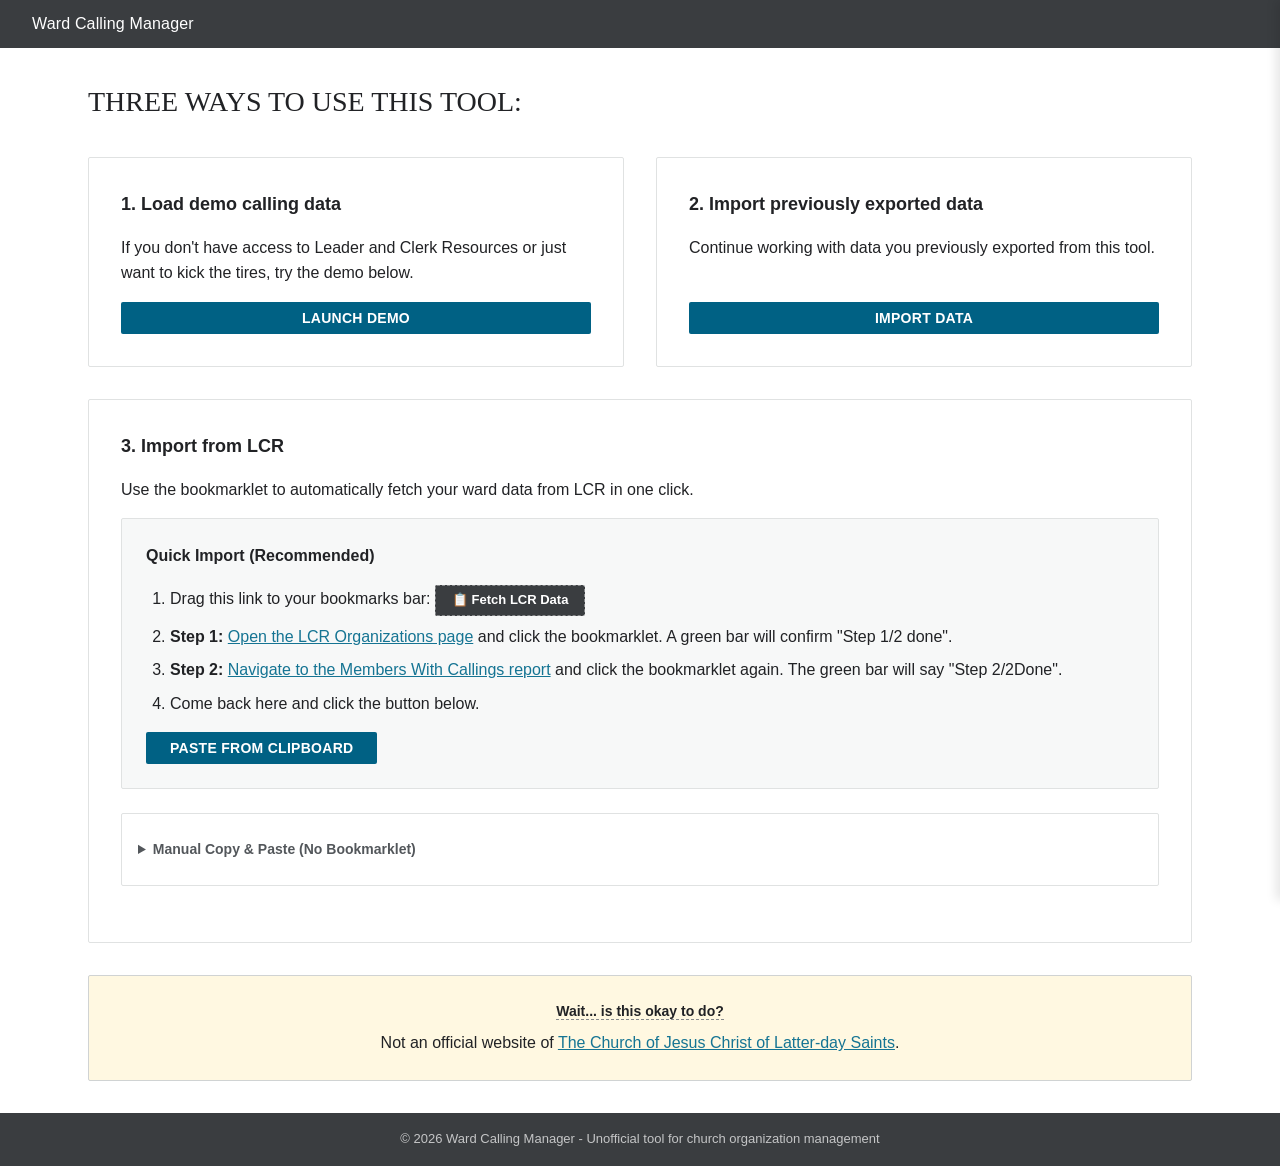
==== index.html @ 269304e5 "Custom callings, undo overhaul, stake-authority releases, presidency cascade releases - Add custom c" ====
<!DOCTYPE html>
<html lang="en">
<head>
    <meta charset="UTF-8">
    <meta name="viewport" content="width=device-width, initial-scale=1.0">
    <title>Ward Calling Manager</title>
    <!-- LCR Ensign Fonts from Church Foundry -->
    <link rel="stylesheet" href="https://foundry.churchofjesuschrist.org/Foundry/v1/Ensign:Sans:300/css">
    <link rel="stylesheet" href="https://foundry.churchofjesuschrist.org/Foundry/v1/Ensign:Sans:400/css">
    <link rel="stylesheet" href="https://foundry.churchofjesuschrist.org/Foundry/v1/Ensign:Sans:600/css">
    <link rel="stylesheet" href="https://foundry.churchofjesuschrist.org/Foundry/v1/Ensign:Sans:700/css">
    <link rel="stylesheet" href="https://foundry.churchofjesuschrist.org/Foundry/v1/Ensign:Serif:400/css">
    <link rel="stylesheet" href="https://foundry.churchofjesuschrist.org/Foundry/v1/Ensign:Serif:700/css">
    <link rel="stylesheet" href="styles.css">
</head>
<body>
    <div class="container">
        <header>
            <div class="header-content">
                <h1>Ward Calling Manager</h1>
                <button id="toggle-visibility-btn" class="header-icon-btn" title="Show/Hide Callings">
                    <svg width="24" height="24" viewBox="0 0 24 24" fill="none" stroke="currentColor" stroke-width="2" stroke-linecap="round" stroke-linejoin="round">
                        <path d="M1 12s4-8 11-8 11 8 11 8-4 8-11 8-11-8-11-8z"/>
                        <circle cx="12" cy="12" r="3"/>
                    </svg>
                </button>
            </div>
            <div class="scenario-tabs" id="scenario-tabs" style="display: none;">
                <div class="tabs-container" id="tabs-container">
                    <!-- Tabs will be dynamically added here -->
                </div>
                <button id="add-scenario-btn" class="add-scenario-btn" title="Add New Scenario">
                    <svg width="20" height="20" viewBox="0 0 24 24" fill="none" stroke="currentColor" stroke-width="2" stroke-linecap="round" stroke-linejoin="round">
                        <line x1="12" y1="5" x2="12" y2="19"></line>
                        <line x1="5" y1="12" x2="19" y2="12"></line>
                    </svg>
                </button>
            </div>
            <div class="toolbar" id="main-toolbar" style="display: none;">
                <button id="back-btn" class="secondary-btn" title="Back to Home">
                    <svg width="20" height="20" viewBox="0 0 24 24" fill="none" stroke="currentColor" stroke-width="2" stroke-linecap="round" stroke-linejoin="round">
                        <path d="M19 12H5M12 19l-7-7 7-7"/>
                    </svg>
                    <span class="btn-text">Back</span>
                </button>
                <button id="export-btn" class="secondary-btn" title="Export Data">
                    <svg width="20" height="20" viewBox="0 0 24 24" fill="none" stroke="currentColor" stroke-width="2" stroke-linecap="round" stroke-linejoin="round">
                        <path d="M21 15v4a2 2 0 0 1-2 2H5a2 2 0 0 1-2-2v-4M7 10l5 5 5-5M12 15V3"/>
                    </svg>
                    <span class="btn-text">Export</span>
                </button>
                <button id="undo-btn" class="secondary-btn" disabled title="Undo">
                    <svg width="20" height="20" viewBox="0 0 24 24" fill="none" stroke="currentColor" stroke-width="2" stroke-linecap="round" stroke-linejoin="round">
                        <path d="M3 7v6h6M21 17a9 9 0 00-9-9 9 9 0 00-9 9"/>
                    </svg>
                    <span class="btn-text">Undo</span>
                </button>
                <button id="print-changes-btn" class="secondary-btn" disabled title="Print Changes">
                    <svg width="20" height="20" viewBox="0 0 24 24" fill="none" stroke="currentColor" stroke-width="2" stroke-linecap="round" stroke-linejoin="round">
                        <path d="M6 9V2h12v7M6 18H4a2 2 0 0 1-2-2v-5a2 2 0 0 1 2-2h16a2 2 0 0 1 2 2v5a2 2 0 0 1-2 2h-2"/>
                        <rect x="6" y="14" width="12" height="8"/>
                    </svg>
                    <span class="btn-text">Print</span>
                </button>
                <div class="org-filter-wrapper">
                    <button id="org-filter-btn" class="secondary-btn org-filter-btn">
                        <span class="btn-text">Organizations</span>
                        <svg width="12" height="12" viewBox="0 0 24 24" fill="none" stroke="currentColor" stroke-width="3" stroke-linecap="round" stroke-linejoin="round"><polyline points="6 9 12 15 18 9"/></svg>
                    </button>
                    <div id="org-filter-dropdown" class="org-filter-dropdown">
                        <label class="org-filter-item org-filter-all">
                            <input type="checkbox" id="org-filter-all" checked />
                            <span>All Organizations</span>
                        </label>
                        <div id="org-filter-list" class="org-filter-list"></div>
                    </div>
                </div>
                <button id="validation-rules-btn" class="secondary-btn" title="Organization Rules">
                    <svg width="20" height="20" viewBox="0 0 24 24" fill="none" stroke="currentColor" stroke-width="2" stroke-linecap="round" stroke-linejoin="round">
                        <path d="M12 22s8-4 8-10V5l-8-3-8 3v7c0 6 8 10 8 10z"/>
                        <path d="M9 12l2 2 4-4"/>
                    </svg>
                    <span class="btn-text">Rules</span>
                </button>
                <input type="text" id="search-input" placeholder="Search callings or members..." />
            </div>
        </header>

        <main>
            <section id="home-section" class="section active">
                <h2>THREE WAYS TO USE THIS TOOL:</h2>
                
                <div class="options-container">
                    <div class="option-card">
                        <h3>1. Load demo calling data</h3>
                        <p>If you don't have access to Leader and Clerk Resources or just want to kick the tires, try the demo below.</p>
                        <button id="launch-demo-btn" class="primary-btn">LAUNCH DEMO</button>
                    </div>

                    <div class="option-card">
                        <h3>2. Import previously exported data</h3>
                        <p>Continue working with data you previously exported from this tool.</p>
                        <button id="import-data-btn" class="primary-btn">IMPORT DATA</button>
                        <input type="file" id="import-file-input" accept="application/json" style="display: none;" />
                    </div>

                    <div class="option-card">
                        <h3>3. Import from LCR</h3>
                        <p>Use the bookmarklet to automatically fetch your ward data from LCR in one click.</p>

                        <div class="import-method import-method-primary">
                            <h4>Quick Import (Recommended)</h4>
                            <ol>
                                <li>Drag this link to your bookmarks bar: <a id="lcr-bookmarklet" class="bookmarklet-link" href="#" title="Drag this to your bookmarks bar">&#x1F4CB; Fetch LCR Data</a></li>
                                <li><strong>Step 1:</strong> <a href="https://lcr.churchofjesuschrist.org/mlt/orgs?unitOrgTypeId=1179&lang=eng" target="_blank">Open the LCR Organizations page</a> and click the bookmarklet. A green bar will confirm "Step 1/2 done".</li>
                                <li><strong>Step 2:</strong> <a href="https://lcr.churchofjesuschrist.org/mlt/report/member-callings?lang=eng" target="_blank">Navigate to the Members With Callings report</a> and click the bookmarklet again. The green bar will say "Step 2/2Done".</li>
                                <li>Come back here and click the button below.</li>
                            </ol>
                            <div class="import-btn-row">
                                <button id="import-clipboard-btn" class="primary-btn">PASTE FROM CLIPBOARD</button>
                                <span id="clipboard-status" class="import-status"></span>
                            </div>
                        </div>

                        <details class="import-method import-method-fallback">
                            <summary>Manual Copy &amp; Paste (No Bookmarklet)</summary>
                            <p>If you can't use the bookmarklet, you can copy the raw page source from two LCR pages instead.</p>
                            <ol>
                                <li>First, <a href="https://lcr.churchofjesuschrist.org/" target="_blank">log into LCR</a> as you normally would.</li>
                                <li><strong>Step 1 — Organizations:</strong>
                                    <ol type="a">
                                        <li>Open the <a href="https://lcr.churchofjesuschrist.org/mlt/orgs?unitOrgTypeId=1179&lang=eng" target="_blank">LCR Organizations page</a> and wait for it to fully load.</li>
                                        <li>Right-click anywhere on the page and choose <strong>View Page Source</strong> (or press <kbd>Ctrl+U</kbd> / <kbd>⌥⌘U</kbd>).</li>
                                        <li>In the source tab that opens, Select All (<kbd>Ctrl+A</kbd> / <kbd>⌘A</kbd>) then Copy (<kbd>Ctrl+C</kbd> / <kbd>⌘C</kbd>).</li>
                                        <li>Come back here and Paste (<kbd>Ctrl+V</kbd> / <kbd>⌘V</kbd>) into the <em>first</em> box below.</li>
                                    </ol>
                                </li>
                                <li><strong>Step 2 — Members With Callings:</strong>
                                    <ol type="a">
                                        <li>Open the <a href="https://lcr.churchofjesuschrist.org/mlt/report/member-callings?lang=eng" target="_blank">Members With Callings report</a> and wait for it to fully load.</li>
                                        <li>Right-click &rarr; <strong>View Page Source</strong> (or <kbd>Ctrl+U</kbd> / <kbd>⌥⌘U</kbd>).</li>
                                        <li>Select All (<kbd>Ctrl+A</kbd> / <kbd>⌘A</kbd>), Copy (<kbd>Ctrl+C</kbd> / <kbd>⌘C</kbd>).</li>
                                        <li>Paste (<kbd>Ctrl+V</kbd> / <kbd>⌘V</kbd>) into the <em>second</em> box below.</li>
                                    </ol>
                                </li>
                                <li>Click <strong>Submit</strong> to import.</li>
                            </ol>

                            <div class="form-group">
                                <label for="orgs-page-source">Organizations Page Source <span class="required">*</span></label>
                                <textarea id="orgs-page-source" rows="6" placeholder="Paste the full page source from the LCR Organizations page here..." required></textarea>
                            </div>

                            <div class="form-group">
                                <label for="mwc-page-source">Members With Callings Page Source <span class="required">*</span></label>
                                <textarea id="mwc-page-source" rows="6" placeholder="Paste the full page source from the Members With Callings report here..." required></textarea>
                            </div>

                            <button id="submit-data-btn" class="primary-btn">SUBMIT</button>
                        </details>
                    </div>
                </div>

                <div class="disclaimer">
                    <h4><a href="#" id="privacy-link">Wait... is this okay to do?</a></h4>
                    <p>Not an official website of <a href="https://churchofjesuschrist.org/" target="_blank">The Church of Jesus Christ of Latter-day Saints</a>.</p>
                </div>
            </section>

            <section id="manager-section" class="section">
                <div id="callings-container" class="all-callings-container"></div>
            </section>

            <!-- Visibility Control Side Panel -->
            <div id="visibility-panel" class="side-panel">
                <div class="side-panel-header">
                    <h2>Show/Hide</h2>
                    <button class="close-btn" onclick="window.callingManager.closeVisibilityModal()">&times;</button>
                </div>
                <div class="side-panel-tabs">
                    <button class="tab-btn active" data-tab="callings" onclick="window.callingManager.switchTab('callings')">Callings</button>
                    <button class="tab-btn" data-tab="members" onclick="window.callingManager.switchTab('members')">Members</button>
                    <button class="tab-btn" data-tab="columns" onclick="window.callingManager.switchTab('columns')">Columns</button>
                </div>
                <div class="side-panel-actions" id="visibility-bulk-actions">
                    <button onclick="window.callingManager.toggleAllItems(true)" class="secondary-btn">Show All</button>
                    <button onclick="window.callingManager.toggleAllItems(false)" class="secondary-btn">Hide All</button>
                </div>
                <div class="side-panel-body">
                    <div id="callings-tab-content" class="tab-content active">
                        <div id="visibility-list" class="visibility-list"></div>
                    </div>
                    <div id="members-tab-content" class="tab-content">
                        <div id="members-visibility-list" class="visibility-list"></div>
                    </div>
                    <div id="columns-tab-content" class="tab-content">
                        <div id="columns-visibility-list" class="visibility-list"></div>
                    </div>
                </div>
            </div>

            <!-- Member Selection Modal -->
            <div id="member-modal" class="modal">
                <div class="modal-content">
                    <div class="modal-header">
                        <h2>Select Member</h2>
                        <button class="close-btn" onclick="window.callingManager.closeMemberModal()">&times;</button>
                    </div>
                    <div class="modal-body">
                        <input type="text" id="member-search" class="modal-search" placeholder="Search members..." />
                        <div id="member-modal-filter-badge" class="member-filter-badge" style="display:none"></div>
                        <div id="member-list" class="member-list"></div>
                        <div class="modal-actions">
                            <button onclick="window.callingManager.closeMemberModal()" class="secondary-btn">Cancel</button>
                            <button onclick="window.callingManager.showAddNewMember()" class="primary-btn">+ Add New Member</button>
                        </div>
                    </div>
                </div>
            </div>

            <!-- Resume Session Modal -->
            <div id="resume-session-modal" class="modal">
                <div class="modal-content" style="max-width: 450px;">
                    <div class="modal-header">
                        <h2>Resume Session</h2>
                    </div>
                    <div class="modal-body">
                        <p class="resume-session-text">A previous session was found.</p>
                        <div class="resume-session-details">
                            <div class="resume-detail-row"><span class="resume-detail-label">Scenarios:</span> <span id="resume-session-scenarios"></span></div>
                            <div class="resume-detail-row"><span class="resume-detail-label">Total changes:</span> <span id="resume-session-changes"></span></div>
                        </div>
                        <p class="resume-session-text">Would you like to resume where you left off?</p>
                        <div class="modal-actions">
                            <button onclick="window.callingManager.resumeSessionNo()" class="secondary-btn">No</button>
                            <button onclick="window.callingManager.resumeSessionYes()" class="primary-btn">Yes</button>
                        </div>
                    </div>
                </div>
            </div>

            <!-- Member Callings Info Modal -->
            <div id="member-callings-info-modal" class="modal">
                <div class="modal-content" style="max-width: 500px;">
                    <div class="modal-header">
                        <h2>Member Callings</h2>
                        <button class="close-btn" onclick="window.callingManager.closeMemberCallingsInfo()">&times;</button>
                    </div>
                    <div class="modal-body">
                        <p id="member-callings-info-name" class="existing-callings-message"></p>
                        <div id="member-callings-info-list" class="member-callings-info-list"></div>
                        <div class="modal-actions">
                            <button onclick="window.callingManager.closeMemberCallingsInfo()" class="secondary-btn">Close</button>
                        </div>
                    </div>
                </div>
            </div>

            <!-- Existing Callings Release Modal -->
            <div id="existing-callings-modal" class="modal">
                <div class="modal-content" style="max-width: 550px;">
                    <div class="modal-header">
                        <h2>Existing Callings</h2>
                        <button class="close-btn" onclick="window.callingManager.closeExistingCallingsModal()">&times;</button>
                    </div>
                    <div class="modal-body">
                        <p id="existing-callings-message" class="existing-callings-message"></p>
                        <div id="existing-callings-list" class="existing-callings-list"></div>
                        <div class="modal-actions">
                            <button onclick="window.callingManager.closeExistingCallingsModal()" class="secondary-btn">Cancel</button>
                            <button id="existing-callings-submit" onclick="window.callingManager.submitExistingCallingsDecision()" class="primary-btn">Proceed</button>
                        </div>
                    </div>
                </div>
            </div>

            <!-- Privacy Policy Modal -->
            <div id="privacy-modal" class="modal">
                <div class="modal-content" style="max-width: 650px;">
                    <div class="modal-header">
                        <h2>Is This Safe to Use?</h2>
                        <button class="close-btn" onclick="window.callingManager.closePrivacyModal()">&times;</button>
                    </div>
                    <div class="modal-body" style="text-align: left;">
                        <p><strong>Great question!</strong> Church policy is very clear that membership data should NOT be sent to third-party servers, websites, or cloud-based service providers.</p>
                        
                        <h3 style="margin-top: 20px;">Q. But aren't I submitting data to this website?</h3>
                        <p><strong>A.</strong> While it may seem like it, the answer is <strong>NO</strong>. This website loads an application in your web browser, but all the information you enter and the work you do with that data takes place on your local computer—similar to using a spreadsheet program or other desktop software. To get a bit more technical, this page uses client-side JavaScript code to accept, parse, and output everything. No communication with the server is necessary beyond the initial page load.</p>
                        
                        <h3 style="margin-top: 20px;">Q. I'm still not sure... can you prove it?</h3>
                        <p><strong>A.</strong> Of course! Not only is all the code used to manage callings open source (you can look at all the nuts and bolts yourself if you like), there is a nice and simple way to put your mind at ease:</p>
                        <ol style="margin-left: 20px;">
                            <li>After loading this page, disconnect from wifi or unplug your internet connection</li>
                            <li>Input your calling data and work offline</li>
                            <li>When you are done and have printed your changes, close the browser and reconnect to the internet</li>
                        </ol>
                        
                        <div style="margin-top: 20px; padding: 15px; background: #f5f5f5; border-radius: 5px;">
                            <p style="margin: 0; font-size: 0.9em;"><strong>Official Church Policy:</strong> For more information about using online resources in Church callings, please review the official guidelines at <a href="https://www.churchofjesuschrist.org/tools/help/use-of-online-resources-in-church-callings?lang=eng" target="_blank">ChurchofJesusChrist.org</a>.</p>
                        </div>
                    </div>
                </div>
            </div>
        </main>

        <footer>
            <p>© 2026 Ward Calling Manager - Unofficial tool for church organization management</p>
        </footer>
    </div>

    <!-- Validation Rules Modal -->
    <div id="validation-rules-modal" class="modal">
        <div class="modal-content" style="max-width: 700px;">
            <div class="modal-header">
                <h2>Organization Validation Rules</h2>
                <button class="close-btn" onclick="window.callingManager.closeValidationRulesModal()">&times;</button>
            </div>
            <div class="modal-body">
                <p style="margin-bottom: 12px; color: var(--text-secondary); font-size: 0.875rem;">Set age and gender requirements for each organization. Warnings will appear when assigning a member that doesn't match.</p>
                <div id="validation-rules-table-container"></div>
            </div>
            <div class="modal-footer">
                <button class="secondary-btn" onclick="window.callingManager.resetValidationRules()">Reset to Defaults</button>
                <button class="primary-btn" onclick="window.callingManager.saveValidationRules()">Save Rules</button>
            </div>
        </div>
    </div>

    <!-- Print Changes Modal -->
    <div id="print-changes-modal" class="modal">
        <div class="modal-content print-modal-content">
            <div class="modal-header">
                <h2>Calling Changes Report</h2>
                <button class="close-btn" onclick="window.callingManager.closePrintChanges()">&times;</button>
            </div>
            <div id="print-changes-content">
                <div id="changes-list"></div>
            </div>
            <div class="modal-footer no-print">
                <button class="primary-btn" onclick="window.print()">Print</button>
                <button class="secondary-btn" onclick="window.callingManager.closePrintChanges()">Close</button>
            </div>
        </div>
    </div>

    <!-- Cascade Release Confirmation Modal -->
    <div id="cascade-release-modal" class="modal">
        <div class="modal-content" style="max-width: 550px;">
            <div class="modal-header">
                <h2>Presidency Release</h2>
                <button class="close-btn" onclick="window.callingManager.closeCascadeReleaseModal()">&times;</button>
            </div>
            <div class="modal-body">
                <p id="cascade-release-message" class="existing-callings-message"></p>
                <div id="cascade-release-list" class="cascade-release-list"></div>
                <div class="modal-actions">
                    <button onclick="window.callingManager.closeCascadeReleaseModal()" class="secondary-btn">Cancel</button>
                    <button onclick="window.callingManager.confirmCascadeRelease()" class="primary-btn release-all-btn">Release All</button>
                </div>
            </div>
        </div>
    </div>

    <script src="app.js"></script>
</body>
</html>
---- styles.css ----
/* ============================================================
   LCR-Style Design System
   Based on Church Unity Design System (Eden)
   ============================================================ */

/* Reset and Base Styles */
* {
    margin: 0;
    padding: 0;
    box-sizing: border-box;
}

:root {
    /* Unity Design System Colors */
    --unity-gray2: #f7f8f8;
    --unity-gray3: #eff0f0;
    --unity-gray5: #e0e2e2;
    --unity-gray10: #d0d3d3;
    --unity-gray15: #bdc0c0;
    --unity-gray20: #a9adad;
    --unity-gray25: #9da1a1;
    --unity-gray30: #878a8c;
    --unity-gray35: #676b6e;
    --unity-gray40: #53575b;
    --unity-gray60: #3a3d40;
    --unity-gray90: #0d0f10;
    --unity-text120: #212225;
    --unity-white: #ffffff;
    --unity-black: #000000;

    /* Blues */
    --unity-blue25: #007da5;
    --unity-blue30: #006184;
    --unity-blue35: #005175;
    --unity-blue40: #003057;

    /* Greens */
    --unity-green30: #318d43;

    /* Reds */
    --unity-red-danger: #b00504;

    /* Yellows */
    --unity-yellow30: #d45311;

    /* Semantic Colors */
    --primary-color: var(--unity-blue30);
    --primary-hover: var(--unity-blue35);
    --secondary-color: var(--unity-gray40);
    --background: var(--unity-white);
    --background-alt: var(--unity-gray3);
    --card-background: var(--unity-white);
    --text-primary: var(--unity-text120);
    --text-secondary: var(--unity-gray40);
    --text-tertiary: var(--unity-gray30);
    --border-color: var(--unity-gray5);
    --border-color-secondary: var(--unity-gray15);
    --link-color: #157493;
    --success-color: var(--unity-green30);
    --warning-color: var(--unity-yellow30);
    --danger-color: var(--unity-red-danger);

    /* Fonts */
    --font-sans: "Ensign:Sans", Roboto, Arial, sans-serif;
    --font-serif: "Ensign:Serif", "Noto Serif", Georgia, serif;
    --font-mono: Courier, "Courier New", monospace;

    /* Spacing */
    --spacing-4: 0.25rem;
    --spacing-8: 0.5rem;
    --spacing-16: 1rem;
    --spacing-24: 1.5rem;
    --spacing-32: 2rem;
    --spacing-48: 3rem;

    /* Shadows (LCR style) */
    --shadow-raised: 0 2px 4px 0 rgba(0,0,0,0.2);
    --shadow-detached: 0 4px 8px 0 rgba(0,0,0,0.2);

    /* Border Radius */
    --border-radius: 0.125rem;
}

body {
    font: normal normal 400 100% / 1.6 var(--font-sans);
    color: var(--text-primary);
    background: var(--background);
    -webkit-font-smoothing: antialiased;
    text-rendering: optimizeLegibility;
}

a {
    color: var(--link-color);
    text-decoration: underline;
}

a:hover {
    text-decoration: none;
}

a:visited {
    color: #9c4f9c;
}

.container {
    min-height: 100vh;
    display: flex;
    flex-direction: column;
}

/* ============================================================
   Header / Navigation Bar (LCR dark bar)
   ============================================================ */
header {
    background: var(--unity-gray60);
    color: white;
    position: sticky;
    top: 0;
    z-index: 100;
}

.header-content {
    padding: 0.625rem var(--spacing-32);
    display: flex;
    align-items: center;
    position: relative;
    min-height: 48px;
}

header h1 {
    font-family: var(--font-sans);
    font-size: 1rem;
    font-weight: 400;
    margin: 0;
    letter-spacing: 0.01em;
}

header .subtitle {
    font-size: 0.875rem;
    opacity: 0.8;
}

.header-icon-btn {
    position: absolute;
    right: var(--spacing-32);
    top: 50%;
    transform: translateY(-50%);
    background: transparent;
    border: 1px solid rgba(255,255,255,0.3);
    color: white;
    width: 36px;
    height: 36px;
    border-radius: var(--border-radius);
    cursor: pointer;
    display: none;
    align-items: center;
    justify-content: center;
    transition: all 0.15s;
}

.header-icon-btn.visible {
    display: flex;
}

.header-icon-btn:hover {
    background: rgba(255,255,255,0.15);
}

.header-icon-btn:active {
    background: rgba(255,255,255,0.25);
}

.header-icon-btn svg {
    width: 20px;
    height: 20px;
}

/* ============================================================
   Main Content Area
   ============================================================ */
main {
    flex: 1;
    padding: var(--spacing-32) var(--spacing-48);
    max-width: 1200px;
    margin: 0 auto;
    width: 100%;
    transition: margin-right 0.3s ease;
}

main.panel-open {
    margin-right: 400px;
}

/* Section Management */
.section {
    display: none;
}

.section.active {
    display: block;
}

/* ============================================================
   Home Page / Options
   ============================================================ */
.options-container {
    display: grid;
    grid-template-columns: 1fr;
    gap: var(--spacing-32);
    margin: var(--spacing-32) 0;
}

@media (min-width: 900px) {
    .options-container {
        grid-template-columns: repeat(2, 1fr);
    }
    .option-card:nth-child(3) {
        grid-column: 1 / -1;
    }
}

h2#home-heading,
#home-section > h2 {
    font-family: var(--font-serif);
    font-size: 1.75rem;
    font-weight: 400;
    color: var(--text-primary);
    margin-bottom: var(--spacing-16);
}

.option-card {
    background: var(--card-background);
    padding: var(--spacing-32);
    border: 1px solid var(--border-color);
    border-radius: var(--border-radius);
    display: flex;
    flex-direction: column;
}

.option-card h3 {
    font-family: var(--font-sans);
    color: var(--text-primary);
    margin-bottom: var(--spacing-16);
    font-size: 1.125rem;
    font-weight: 600;
}

.option-card p {
    flex-grow: 1;
    margin-bottom: var(--spacing-16);
    font-weight: 300;
    font-size: 1rem;
    line-height: 1.6;
}

.option-card ol {
    margin-left: 1.5rem;
    margin-bottom: var(--spacing-24);
    font-weight: 300;
}

.option-card ol li {
    margin-bottom: var(--spacing-8);
    line-height: 1.6;
}

.option-card ol ol {
    margin-top: var(--spacing-8);
}

.option-card .primary-btn {
    margin-top: auto;
}

/* ============================================================
   Import Methods (Option 3)
   ============================================================ */
.import-method {
    margin-bottom: var(--spacing-24);
}

.import-method-primary {
    background: var(--unity-gray2);
    border: 1px solid var(--border-color);
    border-radius: var(--border-radius);
    padding: var(--spacing-24);
}

.import-method-primary h4 {
    font-size: 1rem;
    font-weight: 600;
    margin-bottom: var(--spacing-16);
    color: var(--text-primary);
}

.import-method-primary ol {
    margin-left: 1.5rem;
    margin-bottom: var(--spacing-16);
    font-weight: 300;
}

.import-method-primary ol li {
    margin-bottom: var(--spacing-8);
    line-height: 1.6;
}

.bookmarklet-link {
    display: inline-block;
    background: var(--unity-gray60);
    color: white !important;
    text-decoration: none !important;
    padding: var(--spacing-4) var(--spacing-16);
    border-radius: var(--border-radius);
    font-size: 0.8125rem;
    font-weight: 600;
    cursor: grab;
    white-space: nowrap;
    border: 1px dashed rgba(255,255,255,0.4);
}

.bookmarklet-link:hover {
    background: var(--unity-gray40);
}

.bookmarklet-link:visited {
    color: white !important;
}

.import-btn-row {
    display: flex;
    align-items: center;
    gap: var(--spacing-16);
    margin-top: var(--spacing-16);
}

.import-status {
    font-size: 0.875rem;
    font-weight: 400;
}

.import-status.success {
    color: var(--success-color);
}

.import-status.error {
    color: var(--danger-color);
}

.import-method-fallback {
    border: 1px solid var(--border-color);
    border-radius: var(--border-radius);
    padding: var(--spacing-16);
}

.import-method-fallback summary {
    cursor: pointer;
    font-weight: 600;
    color: var(--text-secondary);
    font-size: 0.875rem;
    padding: var(--spacing-8) 0;
}

.import-method-fallback summary:hover {
    color: var(--text-primary);
}

.import-method-fallback > ol,
.import-method-fallback > p {
    margin-top: var(--spacing-16);
}

.import-method-fallback ol {
    margin-left: 1.5rem;
    font-weight: 300;
}

.import-method-fallback ol li {
    margin-bottom: var(--spacing-8);
    line-height: 1.6;
}

/* ============================================================
   Form Elements
   ============================================================ */
.form-group {
    margin-bottom: var(--spacing-24);
}

.form-group label {
    display: block;
    font-weight: 600;
    margin-bottom: var(--spacing-8);
    color: var(--text-primary);
    font-size: 0.875rem;
}

.form-group textarea {
    width: 100%;
    padding: var(--spacing-8) var(--spacing-16);
    border: 1px solid var(--border-color-secondary);
    border-radius: var(--border-radius);
    font-family: var(--font-mono);
    font-size: 0.875rem;
    resize: vertical;
    line-height: 1.4;
}

.form-group textarea:focus {
    outline: none;
    border-color: var(--primary-color);
    box-shadow: 0 0 0 2px rgba(0, 97, 132, 0.15);
}

.form-group small {
    display: block;
    margin-top: var(--spacing-4);
    color: var(--text-secondary);
    font-size: 0.8125rem;
}

.form-group small.warning {
    color: var(--warning-color);
}

.form-group .required {
    color: var(--danger-color);
    font-weight: 600;
}

.disabled-link {
    color: var(--text-tertiary);
    pointer-events: none;
    cursor: not-allowed;
    text-decoration: none;
    opacity: 0.5;
}

/* ============================================================
   Buttons (LCR style)
   ============================================================ */
.primary-btn,
.secondary-btn {
    padding: var(--spacing-8) var(--spacing-24);
    font-size: 0.875rem;
    font-weight: 600;
    font-family: var(--font-sans);
    border: none;
    border-radius: var(--border-radius);
    cursor: pointer;
    transition: all 0.15s;
    letter-spacing: 0.02em;
}

.primary-btn {
    background: var(--primary-color);
    color: white;
}

.primary-btn:hover {
    background: var(--primary-hover);
}

.secondary-btn {
    background: var(--unity-gray3);
    color: var(--text-primary);
    border: 1px solid var(--border-color-secondary);
}

.secondary-btn:hover {
    background: var(--unity-gray5);
}

.secondary-btn:disabled {
    background: var(--unity-gray3);
    color: var(--text-tertiary);
    cursor: not-allowed;
    opacity: 0.6;
}

.secondary-btn:disabled:hover {
    background: var(--unity-gray3);
}

/* ============================================================
   Disclaimer
   ============================================================ */
.disclaimer {
    background: #fff8e1;
    border: 1px solid var(--unity-gray10);
    border-radius: var(--border-radius);
    padding: var(--spacing-24);
    margin-top: var(--spacing-32);
    text-align: center;
}

.disclaimer h4 {
    color: var(--text-primary);
    margin-bottom: var(--spacing-8);
    font-size: 0.875rem;
}

.disclaimer h4 a {
    color: var(--text-primary);
    text-decoration: none;
    border-bottom: 1px dashed var(--text-tertiary);
    cursor: pointer;
    transition: color 0.15s;
}

.disclaimer h4 a:hover {
    color: var(--link-color);
    border-bottom-color: var(--link-color);
}

/* ============================================================
   Scenario Tabs
   ============================================================ */
.scenario-tabs {
    display: flex;
    align-items: center;
    background: rgba(0,0,0,0.15);
    padding: 0;
    border-top: 1px solid rgba(255,255,255,0.1);
    overflow-x: auto;
    overflow-y: hidden;
}

.tabs-container {
    display: flex;
    flex: 1;
    overflow-x: auto;
    overflow-y: hidden;
}

.scenario-tab {
    background: transparent;
    border: none;
    border-right: 1px solid rgba(255,255,255,0.1);
    color: rgba(255,255,255,0.7);
    padding: var(--spacing-8) var(--spacing-16);
    cursor: pointer;
    white-space: nowrap;
    transition: all 0.15s;
    display: flex;
    align-items: center;
    gap: var(--spacing-8);
    min-width: 100px;
    font-size: 0.875rem;
    font-family: var(--font-sans);
}

.scenario-tab:hover {
    background: rgba(255,255,255,0.1);
    color: white;
}

.scenario-tab.active {
    background: rgba(255,255,255,0.15);
    color: white;
    font-weight: 600;
    border-bottom: 2px solid white;
}

.scenario-tab .tab-name {
    flex: 1;
    cursor: pointer;
}

.scenario-tab .edit-tab {
    display: none;
    width: 16px;
    height: 16px;
    padding: 0;
    background: transparent;
    border: none;
    color: inherit;
    cursor: pointer;
    opacity: 0.6;
    flex-shrink: 0;
    margin-left: var(--spacing-4);
}

.scenario-tab:hover .edit-tab {
    display: block;
}

.scenario-tab .edit-tab:hover {
    opacity: 1;
}

.scenario-tab .edit-tab svg {
    width: 16px;
    height: 16px;
}

.scenario-tab .close-tab {
    display: none;
    width: 18px;
    height: 18px;
    padding: 0;
    background: transparent;
    border: none;
    color: inherit;
    cursor: pointer;
    opacity: 0.7;
    flex-shrink: 0;
}

.scenario-tab:hover .close-tab {
    display: block;
}

.scenario-tab .close-tab:hover {
    opacity: 1;
}

.scenario-tab .close-tab svg {
    width: 18px;
    height: 18px;
}

.add-scenario-btn {
    background: transparent;
    border: none;
    color: rgba(255,255,255,0.7);
    padding: var(--spacing-8);
    cursor: pointer;
    transition: all 0.15s;
    display: flex;
    align-items: center;
    justify-content: center;
    flex-shrink: 0;
}

.add-scenario-btn:hover {
    background: rgba(255,255,255,0.15);
    color: white;
}

/* ============================================================
   Toolbar (below header)
   ============================================================ */
header .toolbar {
    display: flex;
    gap: var(--spacing-8);
    flex-wrap: wrap;
    align-items: center;
    background: rgba(0,0,0,0.08);
    padding: var(--spacing-8) var(--spacing-32);
    border-top: 1px solid rgba(255,255,255,0.1);
}

header .toolbar .secondary-btn {
    background: transparent;
    border: 1px solid rgba(255,255,255,0.3);
    color: white;
    display: flex;
    align-items: center;
    gap: var(--spacing-4);
    font-size: 0.8125rem;
    padding: var(--spacing-4) var(--spacing-16);
}

header .toolbar .secondary-btn svg {
    flex-shrink: 0;
}

header .toolbar .secondary-btn:hover:not(:disabled) {
    background: rgba(255,255,255,0.15);
}

header .toolbar .secondary-btn:disabled {
    opacity: 0.4;
    border-color: rgba(255,255,255,0.15);
}

/* ── Organization filter dropdown ── */
.org-filter-wrapper {
    position: relative;
}

.org-filter-btn {
    white-space: nowrap;
}

.org-filter-btn svg {
    margin-left: 2px;
    transition: transform 0.2s;
}

.org-filter-btn.active {
    background: rgba(255,255,255,0.2) !important;
}

.org-filter-btn.active svg {
    transform: rotate(180deg);
}

.org-filter-dropdown {
    display: none;
    position: absolute;
    top: calc(100% + 6px);
    left: 0;
    z-index: 1000;
    min-width: 260px;
    max-height: 400px;
    overflow-y: auto;
    background: white;
    border: 1px solid var(--border-color);
    border-radius: var(--border-radius);
    box-shadow: 0 4px 16px rgba(0,0,0,0.15);
    padding: var(--spacing-8) 0;
}

.org-filter-dropdown.open {
    display: block;
}

.org-filter-item {
    display: flex;
    align-items: center;
    gap: var(--spacing-8);
    padding: var(--spacing-8) var(--spacing-16);
    cursor: pointer;
    font-size: 0.875rem;
    color: var(--text-primary);
    user-select: none;
}

.org-filter-item:hover {
    background: var(--hover-bg);
}

.org-filter-item input[type="checkbox"] {
    width: 18px;
    height: 18px;
    accent-color: var(--accent-blue);
    cursor: pointer;
    flex-shrink: 0;
}

.org-filter-all {
    border-bottom: 1px solid var(--border-color);
    padding-bottom: var(--spacing-12);
    margin-bottom: var(--spacing-4);
    font-weight: 600;
}

header .toolbar input[type="text"] {
    flex: 1;
    min-width: 200px;
    padding: var(--spacing-4) var(--spacing-8);
    border: 1px solid rgba(255,255,255,0.3);
    border-radius: var(--border-radius);
    background: rgba(255,255,255,0.9);
    color: var(--text-primary);
    font-family: var(--font-sans);
    font-size: 0.875rem;
}

header .toolbar input[type="text"]:focus {
    outline: none;
    border-color: white;
    background: white;
}

/* ============================================================
   Organization Sections (LCR table style)
   ============================================================ */
.all-callings-container {
    display: flex;
    flex-direction: column;
    gap: var(--spacing-48);
}

.org-section {
    background: transparent;
    padding: 0;
}

/* Organization Name Heading - LCR uses serif font */
.org-header {
    font-family: var(--font-serif);
    color: var(--text-primary);
    font-size: 1.75rem;
    font-weight: 400;
    margin-bottom: var(--spacing-4);
    padding-bottom: var(--spacing-8);
    border-bottom: none;
}

/* ============================================================
   Org-level Callings / Members Tabs
   ============================================================ */
.org-tabs {
    display: flex;
    gap: 0;
    border-bottom: 2px solid var(--border-color);
    margin-bottom: var(--spacing-4);
}

.org-tab {
    padding: var(--spacing-8) var(--spacing-16);
    border: none;
    background: none;
    font-family: var(--font-sans);
    font-size: 0.875rem;
    font-weight: 600;
    color: var(--text-secondary);
    cursor: pointer;
    border-bottom: 2px solid transparent;
    margin-bottom: -2px;
    transition: color 0.15s, border-color 0.15s;
}

.org-tab:hover {
    color: var(--text-primary);
}

.org-tab.active {
    color: var(--link-color);
    border-bottom-color: var(--link-color);
}

.org-tab-pane {
    display: none;
}

.org-tab-pane.active {
    display: block;
}

/* Class members table (read-only, inside Members tab) */
.class-section {
    margin-bottom: var(--spacing-16);
}

.class-header {
    font-family: var(--font-sans);
    font-size: 0.9375rem;
    font-weight: 600;
    color: var(--text-primary);
    margin: var(--spacing-8) 0 var(--spacing-4);
    padding: 0;
}

.class-members-table {
    width: 100%;
    border-collapse: collapse;
    font-size: 0.8125rem;
    line-height: 1.4;
    margin-bottom: var(--spacing-8);
}

.class-members-table thead th {
    text-align: left;
    padding: var(--spacing-4) var(--spacing-8);
    font-weight: 600;
    color: var(--text-secondary);
    font-size: 0.75rem;
    text-transform: uppercase;
    letter-spacing: 0.05em;
    border-bottom: 1px solid var(--border-color);
}

.class-members-table thead th.sortable-th {
    cursor: pointer;
    user-select: none;
    white-space: nowrap;
}

.class-members-table thead th.sortable-th:hover {
    color: var(--accent-blue);
}

.class-members-table tbody td {
    padding: var(--spacing-4) var(--spacing-8);
    border-bottom: 1px solid #f0f0f0;
    color: var(--text-primary);
}

.class-members-table tbody tr:last-child td {
    border-bottom: none;
}

/* Members Without Callings search input */
.mwoc-search-row {
    padding: var(--spacing-8) 0;
}

.mwoc-search {
    width: 100%;
    max-width: 320px;
    padding: var(--spacing-8) var(--spacing-12);
    border: 1px solid var(--border-color);
    border-radius: var(--border-radius);
    font-family: var(--font-sans);
    font-size: 0.875rem;
    color: var(--text-primary);
    background: white;
}

.mwoc-search:focus {
    outline: none;
    border-color: var(--accent-blue);
    box-shadow: 0 0 0 2px rgba(21, 116, 147, 0.15);
}

/* ============================================================
   Validation Rules Table
   ============================================================ */

.validation-rules-table {
    width: 100%;
    border-collapse: collapse;
    font-size: 0.8125rem;
    line-height: 1.4;
}

.validation-rules-table thead th {
    text-align: left;
    padding: var(--spacing-8);
    font-weight: 600;
    color: var(--text-secondary);
    font-size: 0.75rem;
    text-transform: uppercase;
    letter-spacing: 0.05em;
    border-bottom: 2px solid var(--border-color);
}

.validation-rules-table tbody tr[data-org-id] td {
    padding: var(--spacing-4) var(--spacing-8);
    border-bottom: 1px solid #f0f0f0;
    vertical-align: middle;
}

.validation-rules-table tbody tr[data-org-id] td.indent {
    padding-left: var(--spacing-24);
    color: var(--text-secondary);
    font-size: 0.8rem;
}

.validation-rules-table tbody tr[data-calling-key] td {
    padding: var(--spacing-4) var(--spacing-8);
    border-bottom: 1px solid #f0f0f0;
    vertical-align: middle;
}

.validation-rules-table tbody tr[data-calling-key] td.indent-calling {
    padding-left: 40px;
    color: var(--text-secondary);
    font-size: 0.75rem;
    font-style: italic;
}

.validation-group-row td {
    padding: var(--spacing-12) var(--spacing-8) var(--spacing-4);
    font-weight: 700;
    font-size: 0.875rem;
    color: var(--text-primary);
    border-bottom: 1px solid var(--border-color);
}

.validation-rules-table select,
.validation-rules-table input[type="number"] {
    padding: var(--spacing-4) var(--spacing-8);
    border: 1px solid var(--border-color);
    border-radius: var(--border-radius);
    font-family: var(--font-sans);
    font-size: 0.8125rem;
    color: var(--text-primary);
    background: white;
}

.validation-rules-table select {
    min-width: 100px;
}

.validation-rules-table input[type="number"] {
    width: 60px;
    text-align: center;
}

.validation-rules-table select:focus,
.validation-rules-table input[type="number"]:focus {
    outline: none;
    border-color: var(--accent-blue);
    box-shadow: 0 0 0 2px rgba(21, 116, 147, 0.15);
}

#validation-rules-table-container {
    max-height: 55vh;
    overflow-y: auto;
    border: 1px solid var(--border-color);
    border-radius: var(--border-radius);
}

/* Sub-org heading (e.g. "Elders Quorum Presidency") */
.sub-org-header {
    font-family: var(--font-sans);
    font-size: 1rem;
    font-weight: 700;
    color: var(--text-primary);
    padding: var(--spacing-16) var(--spacing-16) var(--spacing-8);
}

/* ============================================================
   Callings Table (LCR style - replaces card grid)
   ============================================================ */
.callings-table {
    width: 100%;
    border-collapse: collapse;
    font-size: 0.875rem;
    line-height: 1.4;
}

.callings-table thead th {
    text-align: left;
    font-weight: 700;
    font-size: 0.8125rem;
    color: var(--text-primary);
    padding: var(--spacing-8) var(--spacing-16);
    border-bottom: 2px solid var(--unity-gray10);
    white-space: nowrap;
}

.callings-table tbody tr {
    border-bottom: 1px solid var(--border-color);
    transition: background-color 0.1s;
}

.callings-table tbody tr:hover {
    background-color: var(--unity-gray2);
}

.callings-table tbody td {
    padding: var(--spacing-8) var(--spacing-16);
    vertical-align: middle;
    color: var(--text-primary);
    font-weight: 400;
}

/* Calling name column */
.callings-table td.calling-name-cell {
    font-weight: 400;
    min-width: 200px;
}

/* Member name link */
.callings-table .member-link {
    color: var(--link-color);
    text-decoration: underline;
    cursor: pointer;
    font-weight: 400;
}

.callings-table .member-link:hover {
    text-decoration: none;
}

/* Vacant calling - clickable link */
.callings-table .vacant-link {
    color: var(--text-tertiary);
    font-style: italic;
    font-weight: 400;
    text-decoration: underline;
    cursor: pointer;
}

.callings-table .vacant-link:hover {
    color: var(--link-color);
    text-decoration: none;
}

/* Calling count badge */
.calling-count-badge {
    color: var(--link-color);
    cursor: pointer;
    margin-left: 4px;
    font-size: 0.8125rem;
    text-decoration: underline;
}

.calling-count-badge:hover {
    text-decoration: none;
}

/* Sustained date column */
.callings-table td.sustained-cell {
    white-space: nowrap;
}

/* Set Apart checkmark */
.callings-table td.set-apart-cell {
    text-align: center;
    font-size: 1.1rem;
}

.callings-table .set-apart-check {
    color: var(--text-primary);
}

/* Time in Calling */
.callings-table td.time-in-calling-cell {
    white-space: nowrap;
}

/* Edit/Action button in last column */
.callings-table td.actions-cell {
    text-align: right;
    white-space: nowrap;
    width: 40px;
}

/* ============================================================
   Considering (Candidates) Column
   ============================================================ */

.callings-table td.considering-cell {
    min-width: 160px;
    max-width: 280px;
    vertical-align: middle;
}

.considering-pills {
    display: flex;
    flex-wrap: wrap;
    gap: 4px;
    margin-bottom: 2px;
}

.candidate-pill {
    display: inline-flex;
    align-items: center;
    gap: 2px;
    background: var(--unity-gray5, #e5e5e5);
    color: var(--text-primary);
    font-size: 0.75rem;
    line-height: 1.2;
    padding: 2px 4px 2px 8px;
    border-radius: 12px;
    white-space: nowrap;
    max-width: 100%;
}

.pill-action {
    display: inline-flex;
    align-items: center;
    justify-content: center;
    border: none;
    background: transparent;
    cursor: pointer;
    font-size: 0.7rem;
    width: 18px;
    height: 18px;
    border-radius: 50%;
    padding: 0;
    line-height: 1;
    transition: background 0.15s, color 0.15s;
}

.pill-apply {
    color: var(--success-color, #2e7d32);
}

.pill-apply:hover {
    background: var(--success-color, #2e7d32);
    color: white;
}

.pill-remove {
    color: var(--text-tertiary);
}

.pill-remove:hover {
    background: #d32f2f;
    color: white;
}

.considering-input-wrapper {
    position: relative;
}

.considering-input {
    width: 100%;
    min-width: 80px;
    padding: 3px 6px;
    border: 1px solid transparent;
    border-radius: var(--border-radius);
    font-family: var(--font-sans);
    font-size: 0.75rem;
    color: var(--text-primary);
    background: transparent;
    outline: none;
}

.considering-input::placeholder {
    color: var(--text-tertiary);
    font-style: italic;
}

.considering-input:focus {
    border-color: var(--accent-blue);
    background: white;
    box-shadow: 0 0 0 2px rgba(21, 116, 147, 0.12);
}

.considering-dropdown {
    display: none;
    position: absolute;
    top: 100%;
    left: 0;
    right: 0;
    min-width: 200px;
    max-height: 200px;
    overflow-y: auto;
    background: white;
    border: 1px solid var(--border-color);
    border-radius: var(--border-radius);
    box-shadow: 0 4px 12px rgba(0,0,0,0.12);
    z-index: 100;
}

.considering-dropdown.open {
    display: block;
}

.considering-dropdown-item {
    padding: 6px 10px;
    font-size: 0.8125rem;
    cursor: pointer;
    color: var(--text-primary);
}

.considering-dropdown-item:hover,
.considering-dropdown-item.highlighted {
    background: var(--unity-gray2, #f5f5f5);
    color: var(--accent-blue);
}

/* Print: hide considering column and type-ahead */
@media print {
    .considering-cell,
    .considering-header,
    .time-in-calling-cell,
    .time-in-calling-header {
        display: none;
    }
}

.callings-table .edit-row-btn {
    background: transparent;
    border: none;
    color: var(--text-tertiary);
    cursor: pointer;
    padding: var(--spacing-4);
    border-radius: var(--border-radius);
    transition: color 0.15s;
    display: inline-flex;
    align-items: center;
}

.callings-table .edit-row-btn:hover {
    color: var(--primary-color);
}

.callings-table .edit-row-btn svg {
    width: 18px;
    height: 18px;
}

/* Changed row highlight */
.callings-table tbody tr.recently-changed {
    background: linear-gradient(to right, #e8f5e9 0%, transparent 40%);
    border-left: 3px solid var(--success-color);
}

.callings-table tbody tr.recently-changed:hover {
    background: linear-gradient(to right, #c8e6c9 0%, var(--unity-gray2) 40%);
}

/* Hidden row */
.callings-table tbody tr.hidden {
    display: none;
}

/* Inline edit mode row */
.callings-table tbody tr.editing-row {
    background-color: var(--unity-gray2);
}

.callings-table tbody tr.editing-row td {
    padding: var(--spacing-8) var(--spacing-16);
}

/* Inline edit controls */
.inline-edit-controls {
    display: flex;
    align-items: center;
    justify-content: flex-end;
    gap: var(--spacing-8);
}

.inline-edit-controls .edit-action-btn {
    padding: var(--spacing-4) var(--spacing-8);
    font-size: 0.8125rem;
    font-family: var(--font-sans);
    border: 1px solid var(--border-color-secondary);
    border-radius: var(--border-radius);
    cursor: pointer;
    background: var(--card-background);
    color: var(--text-primary);
    transition: all 0.15s;
}

.inline-edit-controls .edit-action-btn:hover {
    background: var(--unity-gray3);
}

.inline-edit-controls .edit-action-btn.release-btn {
    color: var(--danger-color);
    border-color: var(--danger-color);
}

.inline-edit-controls .edit-action-btn.release-btn:hover {
    background: #fef2f2;
}

.inline-edit-controls .save-btn {
    background: var(--primary-color);
    color: white;
    border-color: var(--primary-color);
}

.inline-edit-controls .save-btn:hover {
    background: var(--primary-hover);
}

.inline-edit-controls .cancel-btn {
    background: var(--unity-gray3);
}

/* Count line */
.org-count {
    font-size: 0.8125rem;
    color: var(--text-secondary);
    padding: var(--spacing-8) var(--spacing-16);
    font-weight: 400;
}

/* ── Add Custom Calling ── */
.add-calling-link {
    display: inline-block;
    font-size: 0.8125rem;
    color: var(--link);
    text-decoration: none;
    padding: var(--spacing-4) var(--spacing-16);
    cursor: pointer;
}
.add-calling-link:hover {
    text-decoration: underline;
}
.add-calling-form {
    display: flex;
    align-items: center;
    gap: var(--spacing-8);
    padding: var(--spacing-8) var(--spacing-16);
}
.add-calling-input {
    flex: 1;
    max-width: 320px;
    padding: var(--spacing-4) var(--spacing-8);
    border: 1px solid var(--border);
    border-radius: var(--radius);
    font-size: 0.875rem;
    font-family: inherit;
}
.add-calling-input:focus {
    outline: none;
    border-color: var(--link);
    box-shadow: 0 0 0 2px rgba(0, 108, 181, 0.15);
}
.add-calling-btn {
    padding: var(--spacing-4) var(--spacing-12);
    background: var(--link);
    color: #fff;
    border: none;
    border-radius: var(--radius);
    font-size: 0.8125rem;
    cursor: pointer;
}
.add-calling-btn:hover {
    background: var(--link-hover);
}
.add-calling-cancel-btn {
    padding: var(--spacing-4) var(--spacing-12);
    background: none;
    color: var(--text-secondary);
    border: 1px solid var(--border);
    border-radius: var(--radius);
    font-size: 0.8125rem;
    cursor: pointer;
}
.add-calling-cancel-btn:hover {
    background: var(--hover-bg, rgba(0,0,0,0.04));
}
.calling-name-cell.custom-calling {
    font-style: italic;
}

/* ============================================================
   Members Without Callings (card grid)
   ============================================================ */
.callings-grid {
    display: grid;
    grid-template-columns: repeat(auto-fill, minmax(250px, 1fr));
    gap: var(--spacing-8);
}

.calling-card {
    padding: var(--spacing-16);
    background: var(--card-background);
    border: 1px solid var(--border-color);
    border-radius: var(--border-radius);
    transition: all 0.15s;
}

.calling-card:hover {
    background: var(--unity-gray2);
}

.calling-card h4 {
    color: var(--text-primary);
    font-size: 0.875rem;
    font-weight: 400;
    margin: 0;
}

.calling-card.member-card {
    background: var(--card-background);
    border-left: 3px solid var(--unity-gray20);
}

.calling-card.member-card h4 {
    color: var(--text-primary);
    margin: 0;
}

.calling-card.hidden {
    display: none;
}

/* Legacy card styles (keeping for compatibility) */
.calling-card .member-select {
    display: flex;
    justify-content: space-between;
    align-items: center;
    gap: var(--spacing-8);
    margin-bottom: var(--spacing-8);
}

.calling-card .member-select > div {
    display: flex;
    gap: var(--spacing-4);
}

.calling-card .member-name {
    font-size: 0.875rem;
    font-weight: 400;
    color: var(--link-color);
    flex: 1;
}

.calling-card .vacant {
    color: var(--text-tertiary);
    font-style: italic;
}

.calling-card .change-btn {
    padding: var(--spacing-4) var(--spacing-8);
    font-size: 0.75rem;
    background: var(--unity-gray3);
    color: var(--text-primary);
    border: 1px solid var(--border-color-secondary);
    border-radius: var(--border-radius);
    cursor: pointer;
    transition: all 0.15s;
    white-space: nowrap;
}

.calling-card .change-btn:hover {
    background: var(--unity-gray5);
}

.calling-card .release-btn {
    color: var(--danger-color);
    border-color: var(--danger-color);
}

.calling-card .release-btn:hover {
    background: #fef2f2;
}

.calling-card .contact-info {
    font-size: 0.8125rem;
    color: var(--text-secondary);
    margin-top: var(--spacing-8);
    padding-top: var(--spacing-8);
    border-top: 1px solid var(--border-color);
}

.calling-card .details {
    display: flex;
    gap: var(--spacing-16);
    flex-wrap: wrap;
    margin-top: var(--spacing-8);
    padding-top: var(--spacing-8);
    border-top: 1px solid var(--border-color);
    font-size: 0.8125rem;
    color: var(--text-secondary);
}

.calling-card .details span {
    display: inline-block;
}

.calling-card .details .set-apart {
    color: var(--success-color);
    font-weight: 600;
}

.calling-card .details .not-set-apart {
    color: var(--warning-color);
    font-weight: 600;
}

.calling-card .details .pending {
    color: var(--link-color);
    font-weight: 600;
}

.calling-card.recently-changed {
    border-left: 3px solid var(--success-color);
    background: linear-gradient(to right, #e8f5e9 0%, var(--card-background) 20%);
}

/* ============================================================
   Footer (LCR style)
   ============================================================ */
footer {
    background: var(--unity-gray60);
    color: rgba(255,255,255,0.7);
    text-align: center;
    padding: var(--spacing-16);
    margin-top: auto;
    font-size: 0.8125rem;
}

/* ============================================================
   Responsive Design
   ============================================================ */
@media (max-width: 768px) {
    main {
        padding: var(--spacing-16);
    }

    .callings-table {
        font-size: 0.8125rem;
    }

    .callings-table thead th,
    .callings-table tbody td {
        padding: var(--spacing-4) var(--spacing-8);
    }

    .callings-grid {
        grid-template-columns: 1fr;
    }

    .header-content {
        padding: var(--spacing-8) var(--spacing-16);
    }

    header h1 {
        font-size: 0.9rem;
        padding-right: 50px;
    }

    header .toolbar {
        padding: var(--spacing-4) var(--spacing-16);
        gap: var(--spacing-4);
        justify-content: space-between;
    }

    header .toolbar .secondary-btn {
        padding: var(--spacing-4);
        min-width: 36px;
        justify-content: center;
    }

    header .toolbar .secondary-btn .btn-text {
        display: none;
    }

    header .toolbar .secondary-btn svg {
        width: 18px;
        height: 18px;
    }

    header .toolbar input[type="text"] {
        flex: 1;
        min-width: 100px;
        font-size: 0.8125rem;
    }

    .scenario-tabs {
        flex-wrap: nowrap;
    }

    .scenario-tab {
        padding: var(--spacing-4) var(--spacing-8);
        font-size: 0.8125rem;
        min-width: 80px;
    }

    .add-scenario-btn {
        padding: var(--spacing-4);
    }

    .side-panel {
        width: 100%;
        right: -100%;
    }

    .side-panel.active {
        right: 0;
    }

    main.panel-open {
        margin-right: 0;
    }

    .org-header {
        font-size: 1.25rem;
    }
}

/* ============================================================
   Loading / Empty States
   ============================================================ */
.loading {
    text-align: center;
    padding: var(--spacing-32);
    color: var(--text-secondary);
}

.loading::after {
    content: '...';
    animation: loading 1.5s infinite;
}

@keyframes loading {
    0%, 20% { content: '.'; }
    40% { content: '..'; }
    60%, 100% { content: '...'; }
}

.empty-state {
    text-align: center;
    padding: var(--spacing-48);
    color: var(--text-secondary);
}

.empty-state p {
    font-size: 1rem;
    font-weight: 300;
}

/* ============================================================
   Modals
   ============================================================ */
.modal {
    display: none;
    position: fixed;
    z-index: 1000;
    left: 0;
    top: 0;
    width: 100%;
    height: 100%;
    overflow: auto;
    background-color: rgba(0,0,0,0.4);
}

.modal.active {
    display: flex;
    align-items: center;
    justify-content: center;
}

.modal-content {
    background-color: var(--card-background);
    margin: auto;
    padding: 0;
    border-radius: var(--border-radius);
    width: 90%;
    max-width: 600px;
    max-height: 80vh;
    display: flex;
    flex-direction: column;
    box-shadow: var(--shadow-detached);
}

.modal-header {
    display: flex;
    justify-content: space-between;
    align-items: center;
    padding: var(--spacing-24);
    border-bottom: 1px solid var(--border-color);
}

.modal-header h2 {
    margin: 0;
    font-family: var(--font-serif);
    font-weight: 400;
    font-size: 1.25rem;
    color: var(--text-primary);
}

/* ============================================================
   Side Panel (visibility control)
   ============================================================ */
.side-panel {
    position: fixed;
    top: 0;
    right: -400px;
    width: 400px;
    height: 100vh;
    background-color: var(--card-background);
    box-shadow: -4px 0 10px rgba(0,0,0,0.1);
    z-index: 999;
    transition: right 0.3s ease;
    display: flex;
    flex-direction: column;
    border-left: 1px solid var(--border-color);
}

.side-panel.active {
    right: 0;
}

.side-panel-header {
    display: flex;
    justify-content: space-between;
    align-items: center;
    padding: var(--spacing-24);
    border-bottom: 1px solid var(--border-color);
    background: var(--unity-gray60);
    color: white;
}

.side-panel-header h2 {
    margin: 0;
    color: white;
    font-family: var(--font-sans);
    font-size: 1rem;
    font-weight: 600;
}

.side-panel-header .close-btn {
    color: white;
}

.side-panel-header .close-btn:hover {
    color: rgba(255,255,255,0.7);
}

.side-panel-tabs {
    display: flex;
    border-bottom: 1px solid var(--border-color);
    background: var(--unity-gray2);
}

.tab-btn {
    flex: 1;
    padding: var(--spacing-16);
    background: transparent;
    border: none;
    border-bottom: 2px solid transparent;
    cursor: pointer;
    font-size: 0.875rem;
    font-weight: 600;
    font-family: var(--font-sans);
    color: var(--text-secondary);
    transition: all 0.15s;
}

.tab-btn:hover {
    background: rgba(0,97,132,0.05);
    color: var(--text-primary);
}

.tab-btn.active {
    color: var(--primary-color);
    border-bottom-color: var(--primary-color);
    background: white;
}

.tab-content {
    display: none;
}

.tab-content.active {
    display: block;
}

.side-panel-actions {
    display: flex;
    gap: var(--spacing-8);
    padding: var(--spacing-16) var(--spacing-24);
    border-bottom: 1px solid var(--border-color);
    background: var(--unity-gray2);
}

.side-panel-body {
    flex: 1;
    overflow-y: auto;
    padding: var(--spacing-24);
}

.close-btn {
    font-size: 1.5rem;
    font-weight: 300;
    color: var(--text-secondary);
    background: none;
    border: none;
    cursor: pointer;
    padding: 0;
    width: 2rem;
    height: 2rem;
    line-height: 1;
}

.close-btn:hover {
    color: var(--text-primary);
}

.modal-body {
    padding: var(--spacing-24);
    overflow-y: auto;
    flex: 1;
}

.modal-actions {
    display: flex;
    gap: var(--spacing-8);
    margin-bottom: var(--spacing-16);
    flex-wrap: wrap;
}

.modal-search {
    width: 100%;
    padding: var(--spacing-8);
    margin-bottom: var(--spacing-16);
    border: 1px solid var(--border-color-secondary);
    border-radius: var(--border-radius);
    font-size: 0.875rem;
    font-family: var(--font-sans);
}

.modal-search:focus {
    outline: none;
    border-color: var(--primary-color);
}

/* ============================================================
   Visibility List
   ============================================================ */
.visibility-list {
    display: flex;
    flex-direction: column;
    gap: var(--spacing-4);
}

.visibility-item {
    display: flex;
    align-items: center;
    padding: var(--spacing-8) var(--spacing-16);
    background: var(--card-background);
    border-radius: var(--border-radius);
    border: 1px solid var(--border-color);
}

.visibility-item input[type="checkbox"] {
    margin-right: var(--spacing-8);
    width: 16px;
    height: 16px;
    cursor: pointer;
}

.visibility-item label {
    cursor: pointer;
    flex: 1;
    display: flex;
    justify-content: space-between;
    align-items: center;
    font-size: 0.875rem;
}

.visibility-item .org-label {
    font-size: 0.8125rem;
    color: var(--text-secondary);
}

/* ============================================================
   Member List (modal)
   ============================================================ */
.member-list {
    display: flex;
    flex-direction: column;
    gap: var(--spacing-4);
    max-height: 400px;
    overflow-y: auto;
}

.member-item {
    padding: var(--spacing-8) var(--spacing-16);
    background: var(--card-background);
    border: 1px solid var(--border-color);
    border-radius: var(--border-radius);
    cursor: pointer;
    transition: all 0.15s;
    font-size: 0.875rem;
}

.member-item:hover {
    background: var(--primary-color);
    color: white;
    border-color: var(--primary-color);
}

.member-item.hidden {
    display: none;
}

.member-filter-badge {
    display: inline-block;
    background: var(--primary-light);
    color: var(--primary-color);
    font-size: 0.75rem;
    font-weight: 600;
    padding: 3px 10px;
    border-radius: 12px;
    margin-bottom: var(--spacing-8);
    border: 1px solid var(--primary-color);
}

/* ============================================================
   Existing Callings Release Modal
   ============================================================ */
/* Resume Session Modal */
.resume-session-text {
    margin: 0 0 var(--spacing-12) 0;
    font-size: 0.95rem;
    color: var(--text-primary);
}

.resume-session-details {
    padding: var(--spacing-12) var(--spacing-16);
    background: var(--card-background);
    border: 1px solid var(--border-color);
    border-radius: var(--border-radius);
    margin-bottom: var(--spacing-16);
}

.resume-detail-row {
    padding: 4px 0;
    font-size: 0.9rem;
}

.resume-detail-label {
    font-weight: 600;
}

/* Member Callings Info Modal */
.member-callings-info-list {
    display: flex;
    flex-direction: column;
    gap: var(--spacing-8);
    margin-bottom: var(--spacing-16);
}

.member-calling-info-item {
    display: flex;
    flex-direction: column;
    gap: 2px;
    padding: var(--spacing-8) var(--spacing-12);
    background: var(--card-background);
    border: 1px solid var(--border-color);
    border-radius: var(--border-radius);
}

.member-calling-info-item .calling-detail {
    font-weight: 600;
    color: var(--text-primary);
}

.member-calling-info-item .org-detail {
    color: var(--text-secondary);
    font-size: 0.8125rem;
}

.existing-callings-message {
    margin: 0 0 var(--spacing-16) 0;
    font-size: 0.9rem;
    line-height: 1.5;
    color: var(--text-primary);
}

.existing-callings-list {
    display: flex;
    flex-direction: column;
    gap: var(--spacing-8);
    margin-bottom: var(--spacing-16);
}

.existing-calling-item {
    display: flex;
    align-items: center;
    gap: var(--spacing-8);
    padding: var(--spacing-8) var(--spacing-12);
    background: var(--card-background);
    border: 1px solid var(--border-color);
    border-radius: var(--border-radius);
    cursor: pointer;
    transition: border-color 0.15s, background 0.15s;
}

.existing-calling-item:hover {
    border-color: var(--primary-color);
    background: var(--unity-gray2, #f5f5f5);
}

.existing-calling-item input[type="checkbox"] {
    flex-shrink: 0;
    width: 16px;
    height: 16px;
    accent-color: var(--primary-color);
}

.existing-calling-item label {
    flex: 1;
    cursor: pointer;
    font-size: 0.875rem;
}

.existing-calling-item .calling-detail {
    font-weight: 600;
    color: var(--text-primary);
}

.existing-calling-item .org-detail {
    color: var(--text-secondary);
    font-size: 0.8125rem;
}

/* ============================================================
   Cascade Release Modal & Warning Banner
   ============================================================ */
.cascade-release-list {
    display: flex;
    flex-direction: column;
    gap: var(--spacing-8);
    margin: var(--spacing-16) 0;
}

.cascade-release-item {
    display: flex;
    align-items: center;
    justify-content: space-between;
    padding: var(--spacing-8) var(--spacing-12);
    background: var(--card-background);
    border: 1px solid var(--border-color);
    border-radius: var(--border-radius);
}

.cascade-release-item .calling-detail {
    font-weight: 600;
    color: var(--text-primary);
    font-size: 0.875rem;
}

.cascade-release-item .cascade-member-name {
    color: var(--text-secondary);
    font-size: 0.875rem;
}

.release-all-btn {
    background: var(--release-red, #c4314b) !important;
    border-color: var(--release-red, #c4314b) !important;
}

.release-all-btn:hover {
    background: #a82940 !important;
    border-color: #a82940 !important;
}

.cascade-warning-banner {
    padding: var(--spacing-8) var(--spacing-12);
    background: #fff3cd;
    border: 1px solid #ffc107;
    border-radius: var(--border-radius);
    color: #856404;
    font-size: 0.8125rem;
    line-height: 1.45;
    margin-bottom: var(--spacing-8);
}

.cascade-warning-banner svg {
    vertical-align: -2px;
    margin-right: 4px;
    stroke: #856404;
}

/* ============================================================
   Print Changes Modal
   ============================================================ */
.print-modal-content {
    max-width: 900px;
    width: 95%;
    max-height: 90vh;
}

#print-changes-content {
    padding: var(--spacing-32);
    overflow-y: auto;
    flex: 1;
}

#print-changes-content h2 {
    font-family: var(--font-serif);
    font-weight: 400;
    color: var(--text-primary);
    margin-bottom: var(--spacing-16);
    border-bottom: 2px solid var(--primary-color);
    padding-bottom: var(--spacing-8);
}

.changes-report {
    width: 100%;
}

.report-scenario {
    font-size: 1rem;
    font-weight: 600;
    color: var(--text-primary);
    margin: var(--spacing-4) 0;
}

.report-date {
    margin: var(--spacing-4) 0;
    font-size: 0.875rem;
    color: var(--text-secondary);
}

.report-summary {
    font-weight: 600;
    font-size: 0.875rem;
    color: var(--primary-color);
    margin: var(--spacing-8) 0 var(--spacing-24);
}

/* Two-column report layout */
.report-columns {
    display: grid;
    grid-template-columns: 1fr 1fr;
    gap: var(--spacing-32);
    margin-top: var(--spacing-16);
}

.report-column h3 {
    font-family: var(--font-sans);
    font-size: 0.9375rem;
    font-weight: 700;
    color: var(--unity-gray60);
    padding-bottom: var(--spacing-8);
    border-bottom: 2px solid var(--unity-gray10);
    margin-bottom: var(--spacing-16);
}

.report-list {
    margin: 0;
    padding-left: 1.5rem;
    font-size: 0.875rem;
    line-height: 1.8;
}

.report-list li {
    padding: var(--spacing-4) 0;
    border-bottom: 1px solid var(--border-color);
}

.report-list li:last-child {
    border-bottom: none;
}

.report-empty {
    font-size: 0.875rem;
    color: var(--text-tertiary);
    font-style: italic;
    padding: var(--spacing-16) 0;
}

.report-subheading {
    margin-top: var(--spacing-24);
    padding-top: var(--spacing-12);
    border-top: 1px solid var(--border-color);
}

.report-note {
    font-size: 0.8125rem;
    color: var(--text-secondary);
    font-style: italic;
    margin: 4px 0 var(--spacing-8) 0;
}

@media (max-width: 600px) {
    .report-columns {
        grid-template-columns: 1fr;
    }
}

/* Legacy changes table (kept for reference) */
.changes-table {
    width: 100%;
    border-collapse: collapse;
    margin-top: var(--spacing-16);
    font-size: 0.875rem;
}

.changes-table thead {
    background: var(--unity-gray60);
    color: white;
}

.changes-table th,
.changes-table td {
    padding: var(--spacing-8) var(--spacing-16);
    text-align: left;
    border: 1px solid var(--border-color);
}

.changes-table th {
    font-weight: 600;
}

.changes-table tbody tr:nth-child(even) {
    background-color: var(--unity-gray2);
}

.changes-table tbody tr:hover {
    background-color: #e8f4f8;
}

.changes-table td:first-child {
    width: 50px;
    text-align: center;
    font-weight: 600;
    color: var(--primary-color);
}

.changes-table td:nth-child(2) {
    width: 180px;
    font-size: 0.8125rem;
}

.modal-footer {
    padding: var(--spacing-16) var(--spacing-32);
    border-top: 1px solid var(--border-color);
    display: flex;
    gap: var(--spacing-8);
    justify-content: flex-end;
}

/* ============================================================
   Print Styles
   ============================================================ */
@media print {
    .no-print {
        display: none !important;
    }

    body > .container,
    header,
    .toolbar,
    .modal-actions,
    .close,
    .close-btn,
    main,
    .side-panel {
        display: none !important;
    }

    #print-changes-modal .modal-header {
        display: block !important;
        border-bottom: 2px solid #0d6e6e;
        padding-bottom: 8px;
        margin-bottom: 12px;
    }

    #print-changes-modal .modal-header .close-btn {
        display: none !important;
    }

    #print-changes-modal {
        display: block !important;
        position: static;
        background: white;
        width: 100%;
        height: auto;
    }

    .modal-content {
        box-shadow: none;
        max-width: 100%;
        width: 100%;
        max-height: none;
        border-radius: 0;
    }

    #print-changes-content {
        padding: 0;
    }

    #print-changes-modal .modal-header h2 {
        page-break-after: avoid;
    }

    .changes-table {
        page-break-inside: avoid;
    }

    .changes-table thead {
        display: table-header-group;
    }

    .changes-table tbody tr {
        page-break-inside: avoid;
    }
}
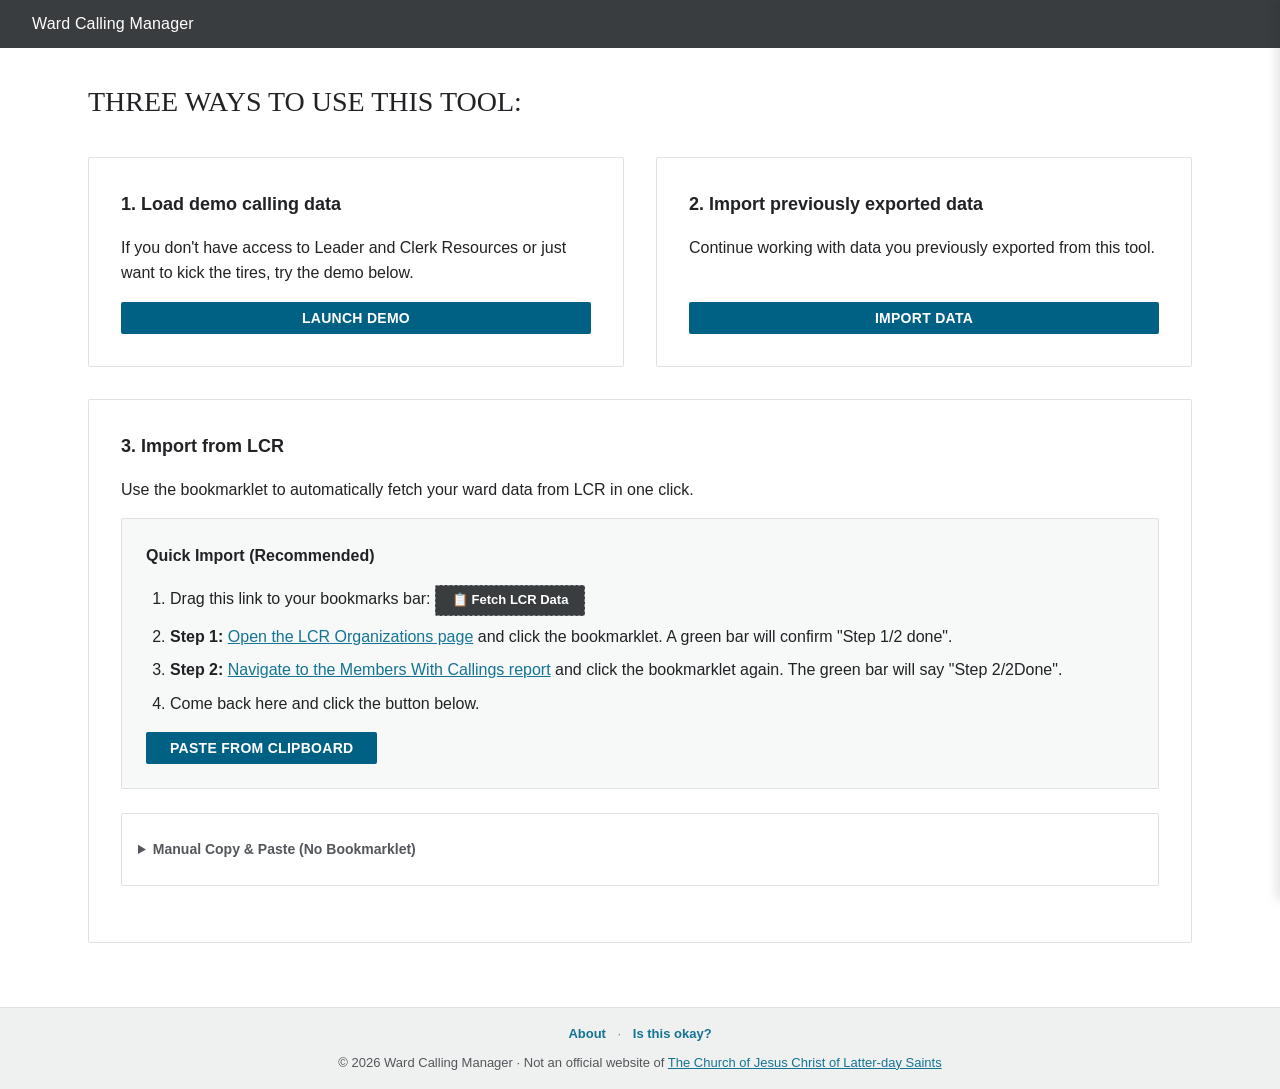
==== commit f4bb8865: "Restyle footer, add About modal, move privacy link to footer - Replace dark header-style footer with" ====
--- a/index.html
+++ b/index.html
@@ -161,10 +161,7 @@
                     </div>
                 </div>
 
-                <div class="disclaimer">
-                    <h4><a href="#" id="privacy-link">Wait... is this okay to do?</a></h4>
-                    <p>Not an official website of <a href="https://churchofjesuschrist.org/" target="_blank">The Church of Jesus Christ of Latter-day Saints</a>.</p>
-                </div>
+
             </section>
 
             <section id="manager-section" class="section">
@@ -304,7 +301,14 @@
         </main>
 
         <footer>
-            <p>© 2026 Ward Calling Manager - Unofficial tool for church organization management</p>
+            <div class="footer-content">
+                <div class="footer-links">
+                    <a href="#" id="footer-about-link">About</a>
+                    <span class="footer-sep">·</span>
+                    <a href="#" id="footer-privacy-link">Is this okay?</a>
+                </div>
+                <p class="footer-copy">© 2026 Ward Calling Manager · Not an official website of <a href="https://churchofjesuschrist.org/" target="_blank">The Church of Jesus Christ of Latter-day Saints</a></p>
+            </div>
         </footer>
     </div>
 
@@ -343,6 +347,33 @@
         </div>
     </div>
 
+    <!-- About Modal -->
+    <div id="about-modal" class="modal">
+        <div class="modal-content" style="max-width: 650px;">
+            <div class="modal-header">
+                <h2>About Ward Calling Manager</h2>
+                <button class="close-btn" onclick="document.getElementById('about-modal').classList.remove('active')">&times;</button>
+            </div>
+            <div class="modal-body" style="text-align: left;">
+                <h3 style="margin-top: 0;">Why does this tool exist?</h3>
+                <p>Anyone who has served in a bishopric or stake presidency knows the challenge: you need to plan, discuss, and track calling changes across multiple organizations&mdash;sometimes dozens at a time. Unfortunately, the tools available have significant limitations:</p>
+
+                <ul style="margin: 16px 0 16px 20px; line-height: 1.8;">
+                    <li><strong>LCR has no scenario planning.</strong> Leader and Clerk Resources lets you make calling changes one at a time, but there is no way to draft or compare what-if scenarios before committing them.</li>
+                    <li><strong>Church data can&rsquo;t be stored externally.</strong> Church policy prohibits sending membership data to third-party servers, cloud services, or online tools&mdash;ruling out most collaborative software.</li>
+                    <li><strong>Spreadsheets fall short.</strong> Tracking callings in a spreadsheet or word processor is tedious, error-prone, and hard to keep in sync with the real data in LCR.</li>
+                </ul>
+
+                <p>Ward Calling Manager solves these problems by running <strong>entirely in your web browser</strong>. It imports your ward data directly from LCR, lets you create and compare multiple scenarios, and never sends a single byte of data to any server. When you&rsquo;re done, you print your changes and carry them into your next meeting.</p>
+
+                <h3 style="margin-top: 24px;">Acknowledgments</h3>
+                <p>This project was inspired by <a href="https://callingmanager.com" target="_blank">callingmanager.com</a>, which pioneered the idea of an offline calling planning tool. Ward Calling Manager builds on that concept with an updated interface, direct LCR data import, scenario comparison, and a commitment to local-only data handling.</p>
+
+                <p style="margin-top: 20px; font-size: 0.85em; color: var(--text-secondary);">Ward Calling Manager is an independent, open-source project and is not affiliated with, endorsed by, or connected to The Church of Jesus Christ of Latter-day Saints or callingmanager.com.</p>
+            </div>
+        </div>
+    </div>
+
     <!-- Cascade Release Confirmation Modal -->
     <div id="cascade-release-modal" class="modal">
         <div class="modal-content" style="max-width: 550px;">
--- a/styles.css
+++ b/styles.css
@@ -1548,12 +1548,54 @@
    Footer (LCR style)
    ============================================================ */
 footer {
-    background: var(--unity-gray60);
-    color: rgba(255,255,255,0.7);
+    background: var(--unity-gray3);
+    border-top: 1px solid var(--border-color);
     text-align: center;
-    padding: var(--spacing-16);
+    padding: var(--spacing-16) var(--spacing-32);
     margin-top: auto;
     font-size: 0.8125rem;
+    color: var(--text-secondary);
+}
+
+.footer-content {
+    max-width: 900px;
+    margin: 0 auto;
+}
+
+.footer-links {
+    margin-bottom: var(--spacing-8);
+}
+
+.footer-links a {
+    color: var(--link-color);
+    text-decoration: none;
+    font-weight: 600;
+}
+
+.footer-links a:hover {
+    text-decoration: underline;
+}
+
+.footer-links a:visited {
+    color: var(--link-color);
+}
+
+.footer-sep {
+    margin: 0 var(--spacing-8);
+    color: var(--text-tertiary);
+}
+
+.footer-copy {
+    margin: 0;
+    line-height: 1.6;
+}
+
+.footer-copy a {
+    color: var(--link-color);
+}
+
+.footer-copy a:visited {
+    color: var(--link-color);
 }
 
 /* ============================================================
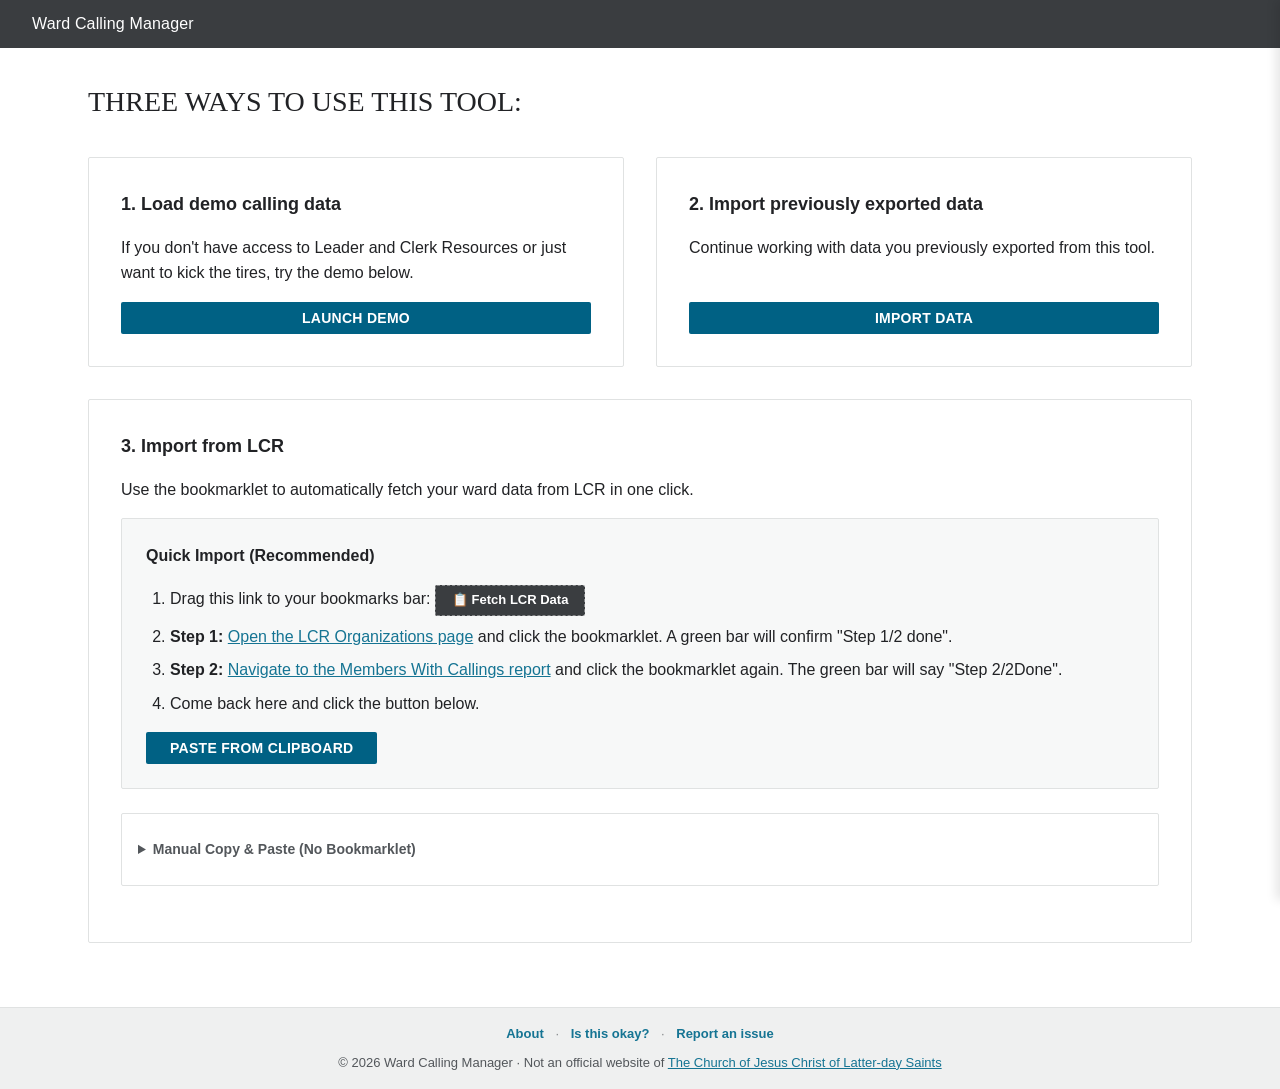
==== commit 4de22c15: "Add report-an-issue form backed by Cloudflare Worker" ====
--- a/index.html
+++ b/index.html
@@ -282,7 +282,7 @@
                         <p><strong>Great question!</strong> Church policy is very clear that membership data should NOT be sent to third-party servers, websites, or cloud-based service providers.</p>
                         
                         <h3 style="margin-top: 20px;">Q. But aren't I submitting data to this website?</h3>
-                        <p><strong>A.</strong> While it may seem like it, the answer is <strong>NO</strong>. This website loads an application in your web browser, but all the information you enter and the work you do with that data takes place on your local computer—similar to using a spreadsheet program or other desktop software. To get a bit more technical, this page uses client-side JavaScript code to accept, parse, and output everything. No communication with the server is necessary beyond the initial page load.</p>
+                        <p><strong>A.</strong> While it may seem like it, the answer is <strong>NO</strong>. This website loads an application in your web browser, but all the information you enter and the work you do with that data takes place on your local computer—similar to using a spreadsheet program or other desktop software. To get a bit more technical, this page uses client-side JavaScript code to accept, parse, and output everything. No communication with the server is necessary beyond the initial page load. The only exception is the optional "Report an issue" form, which sends just the text you type into it.</p>
                         
                         <h3 style="margin-top: 20px;">Q. I'm still not sure... can you prove it?</h3>
                         <p><strong>A.</strong> Of course! Not only is all the code used to manage callings open source (you can look at all the nuts and bolts yourself if you like), there is a nice and simple way to put your mind at ease:</p>
@@ -306,6 +306,8 @@
                     <a href="#" id="footer-about-link">About</a>
                     <span class="footer-sep">·</span>
                     <a href="#" id="footer-privacy-link">Is this okay?</a>
+                    <span class="footer-sep">·</span>
+                    <a href="#" id="footer-report-link">Report an issue</a>
                 </div>
                 <p class="footer-copy">© 2026 Ward Calling Manager · Not an official website of <a href="https://churchofjesuschrist.org/" target="_blank">The Church of Jesus Christ of Latter-day Saints</a></p>
             </div>
@@ -374,6 +376,30 @@
         </div>
     </div>
 
+    <!-- Report an Issue Modal -->
+    <div id="report-modal" class="modal">
+        <div class="modal-content" style="max-width: 550px;">
+            <div class="modal-header">
+                <h2>Report an Issue</h2>
+                <button class="close-btn" onclick="document.getElementById('report-modal').classList.remove('active')">&times;</button>
+            </div>
+            <form id="report-form" class="modal-body" style="text-align: left;">
+                <p class="report-warning"><strong>Do not include member names or any LCR data.</strong> This report is sent to a server and posted as a public GitHub issue. Nothing from your calling data is sent unless you type it here.</p>
+                <label for="report-title">Summary</label>
+                <input type="text" id="report-title" class="modal-search" maxlength="120" required />
+                <label for="report-details">What happened?</label>
+                <textarea id="report-details" class="modal-search" rows="6" maxlength="2000" required></textarea>
+                <input type="text" id="report-website" name="website" tabindex="-1" autocomplete="off" aria-hidden="true" style="position: absolute; left: -9999px;" />
+                <div id="report-turnstile"></div>
+                <p id="report-status" class="import-status"></p>
+                <div class="modal-actions">
+                    <button type="button" class="secondary-btn" onclick="document.getElementById('report-modal').classList.remove('active')">Cancel</button>
+                    <button type="submit" id="report-submit" class="primary-btn">Submit</button>
+                </div>
+            </form>
+        </div>
+    </div>
+
     <!-- Cascade Release Confirmation Modal -->
     <div id="cascade-release-modal" class="modal">
         <div class="modal-content" style="max-width: 550px;">
@@ -392,6 +418,6 @@
         </div>
     </div>
 
-    <script src="app.js"></script>
+    <script src="app.js?v=20261011"></script>
 </body>
 </html>
--- a/styles.css
+++ b/styles.css
@@ -1914,6 +1914,25 @@
     border-color: var(--primary-color);
 }
 
+#report-form label {
+    display: block;
+    margin-bottom: var(--spacing-4);
+    font-weight: 600;
+    font-size: 0.875rem;
+}
+
+#report-form textarea {
+    resize: vertical;
+}
+
+.report-warning {
+    margin-bottom: var(--spacing-16);
+    padding: var(--spacing-8);
+    background: #fff4e5;
+    border-radius: var(--border-radius);
+    font-size: 0.875rem;
+}
+
 /* ============================================================
    Visibility List
    ============================================================ */
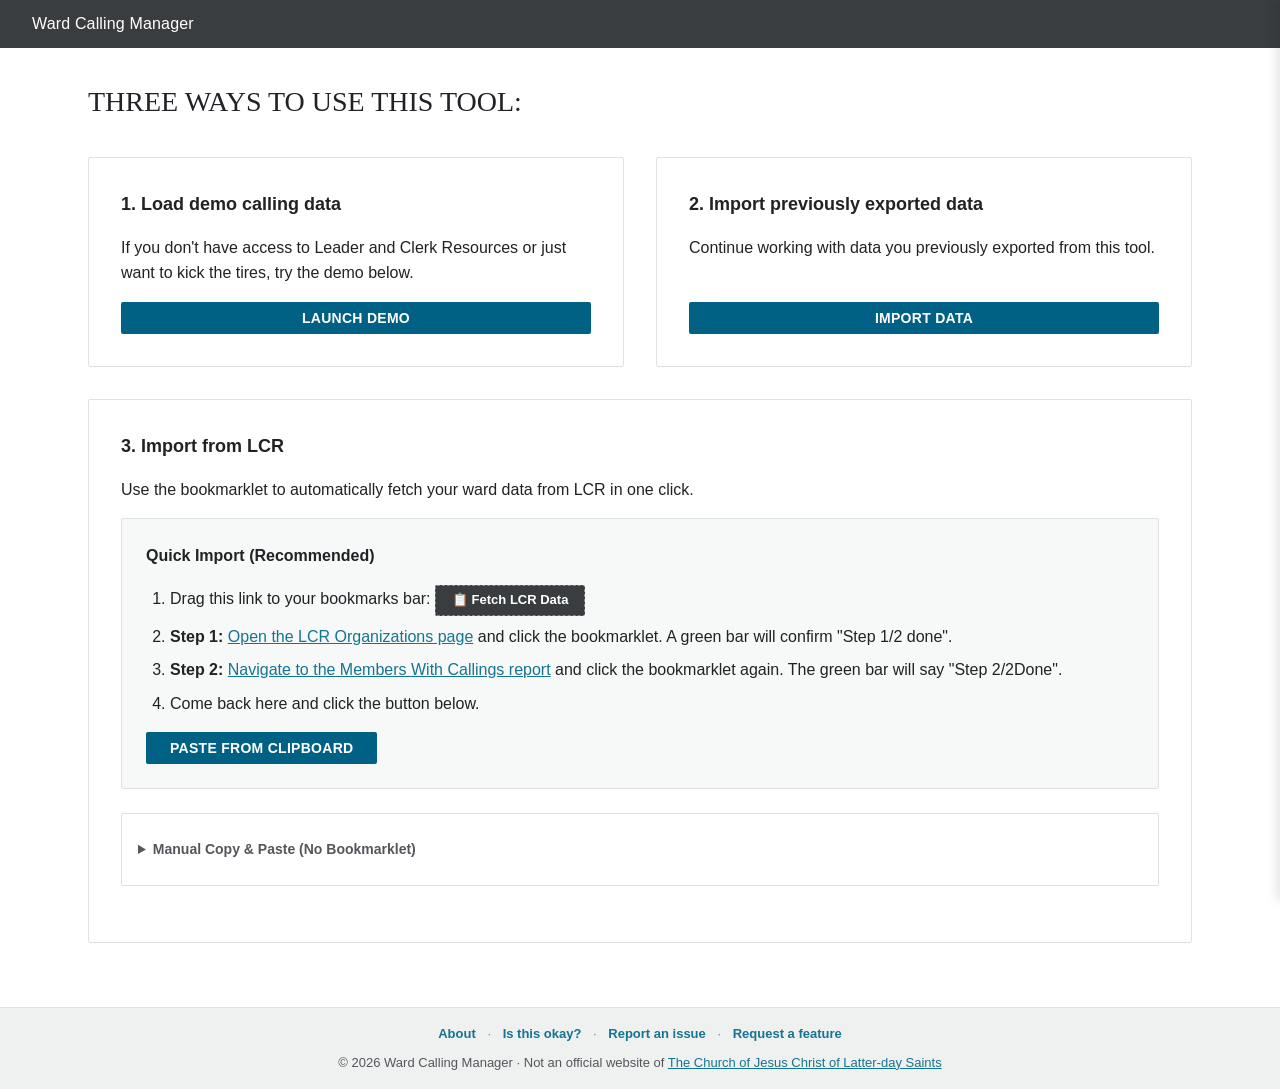
==== commit 12fec151: "Add feature request form sharing the report Worker and Turnstile" ====
--- a/index.html
+++ b/index.html
@@ -82,6 +82,14 @@
                     </svg>
                     <span class="btn-text">Rules</span>
                 </button>
+                <button id="update-lcr-btn" class="secondary-btn" title="Merge fresh LCR data into your scenarios">
+                    <svg width="20" height="20" viewBox="0 0 24 24" fill="none" stroke="currentColor" stroke-width="2" stroke-linecap="round" stroke-linejoin="round">
+                        <path d="M21 12a9 9 0 0 1-15.5 6.3L3 16"/>
+                        <path d="M3 12a9 9 0 0 1 15.5-6.3L21 8"/>
+                        <path d="M21 3v5h-5M3 21v-5h5"/>
+                    </svg>
+                    <span class="btn-text">Update from LCR</span>
+                </button>
                 <input type="text" id="search-input" placeholder="Search callings or members..." />
             </div>
         </header>
@@ -308,6 +316,8 @@
                     <a href="#" id="footer-privacy-link">Is this okay?</a>
                     <span class="footer-sep">·</span>
                     <a href="#" id="footer-report-link">Report an issue</a>
+                    <span class="footer-sep">·</span>
+                    <a href="#" id="footer-feature-link">Request a feature</a>
                 </div>
                 <p class="footer-copy">© 2026 Ward Calling Manager · Not an official website of <a href="https://churchofjesuschrist.org/" target="_blank">The Church of Jesus Christ of Latter-day Saints</a></p>
             </div>
@@ -383,7 +393,7 @@
                 <h2>Report an Issue</h2>
                 <button class="close-btn" onclick="document.getElementById('report-modal').classList.remove('active')">&times;</button>
             </div>
-            <form id="report-form" class="modal-body" style="text-align: left;">
+            <form id="report-form" class="modal-body feedback-form" style="text-align: left;">
                 <p class="report-warning"><strong>Do not include member names or any LCR data.</strong> This report is sent to a server and posted as a public GitHub issue. Nothing from your calling data is sent unless you type it here.</p>
                 <label for="report-title">Summary</label>
                 <input type="text" id="report-title" class="modal-search" maxlength="120" required />
@@ -397,6 +407,61 @@
                     <button type="submit" id="report-submit" class="primary-btn">Submit</button>
                 </div>
             </form>
+            <div id="report-success" class="modal-body" style="text-align: left; display: none;">
+                <p><strong>Thanks! Your report was submitted.</strong></p>
+                <p>You can follow it here: <a id="report-issue-link" href="#" target="_blank" rel="noopener"></a></p>
+                <p style="font-size: 0.875rem;">Anyone can read the issue. A free GitHub account is only needed if you want to comment on it or get notified of updates.</p>
+                <div class="modal-actions">
+                    <button type="button" id="report-another" class="secondary-btn">Report another issue</button>
+                    <button type="button" class="primary-btn" onclick="document.getElementById('report-modal').classList.remove('active')">Close</button>
+                </div>
+            </div>
+        </div>
+    </div>
+
+    <!-- Request a Feature Modal -->
+    <div id="feature-modal" class="modal">
+        <div class="modal-content" style="max-width: 550px;">
+            <div class="modal-header">
+                <h2>Request a Feature</h2>
+                <button class="close-btn" onclick="document.getElementById('feature-modal').classList.remove('active')">&times;</button>
+            </div>
+            <form id="feature-form" class="modal-body feedback-form" style="text-align: left;">
+                <p class="report-warning"><strong>Do not include member names or any LCR data.</strong> This request is sent to a server and posted as a public GitHub issue. Nothing from your calling data is sent unless you type it here.</p>
+                <label for="feature-title">Summary</label>
+                <input type="text" id="feature-title" class="modal-search" maxlength="120" required />
+                <label for="feature-details">What are you trying to do?</label>
+                <textarea id="feature-details" class="modal-search" rows="5" maxlength="2000" required></textarea>
+                <label for="feature-idea">How do you imagine it working? (optional)</label>
+                <textarea id="feature-idea" class="modal-search" rows="4" maxlength="2000"></textarea>
+                <input type="text" id="feature-website" name="website" tabindex="-1" autocomplete="off" aria-hidden="true" style="position: absolute; left: -9999px;" />
+                <div id="feature-turnstile"></div>
+                <p id="feature-status" class="import-status"></p>
+                <div class="modal-actions">
+                    <button type="button" class="secondary-btn" onclick="document.getElementById('feature-modal').classList.remove('active')">Cancel</button>
+                    <button type="submit" id="feature-submit" class="primary-btn">Submit</button>
+                </div>
+            </form>
+            <div id="feature-success" class="modal-body" style="text-align: left; display: none;">
+                <p><strong>Thanks! Your request was submitted.</strong></p>
+                <p>You can follow it here: <a id="feature-issue-link" href="#" target="_blank" rel="noopener"></a></p>
+                <p style="font-size: 0.875rem;">Anyone can read the request. A free GitHub account is only needed if you want to comment on it or get notified of updates.</p>
+                <div class="modal-actions">
+                    <button type="button" id="feature-another" class="secondary-btn">Request another feature</button>
+                    <button type="button" class="primary-btn" onclick="document.getElementById('feature-modal').classList.remove('active')">Close</button>
+                </div>
+            </div>
+        </div>
+    </div>
+
+    <!-- LCR Merge Wizard -->
+    <div id="lcr-merge-modal" class="modal">
+        <div class="modal-content" style="max-width: 760px;">
+            <div class="modal-header">
+                <h2>Update Scenarios from LCR</h2>
+                <button class="close-btn" onclick="window.callingManager.closeLcrMerge()">&times;</button>
+            </div>
+            <div id="lcr-merge-body" class="modal-body" style="text-align: left;"></div>
         </div>
     </div>
 
@@ -418,6 +483,7 @@
         </div>
     </div>
 
-    <script src="app.js?v=20261011"></script>
+    <script src="merge.js?v=20261011b"></script>
+    <script src="app.js?v=20261011b"></script>
 </body>
 </html>
--- a/styles.css
+++ b/styles.css
@@ -1914,15 +1914,45 @@
     border-color: var(--primary-color);
 }
 
-#report-form label {
+.feedback-form label {
     display: block;
     margin-bottom: var(--spacing-4);
     font-weight: 600;
     font-size: 0.875rem;
 }
 
-#report-form textarea {
+.feedback-form textarea {
     resize: vertical;
+}
+
+.merge-section {
+    margin-bottom: var(--spacing-16);
+    padding-bottom: var(--spacing-8);
+    border-bottom: 1px solid var(--border-color-secondary);
+}
+
+.merge-section ul {
+    margin: var(--spacing-8) 0 var(--spacing-8) 20px;
+    font-size: 0.875rem;
+}
+
+.merge-conflict {
+    margin-bottom: var(--spacing-8);
+    padding: var(--spacing-8);
+    background: #fff4e5;
+    border-radius: var(--border-radius);
+    font-size: 0.875rem;
+}
+
+.merge-choice {
+    display: block;
+    margin-top: var(--spacing-4);
+}
+
+.merge-note {
+    margin: var(--spacing-4) 0;
+    font-size: 0.8125rem;
+    color: var(--text-secondary);
 }
 
 .report-warning {
